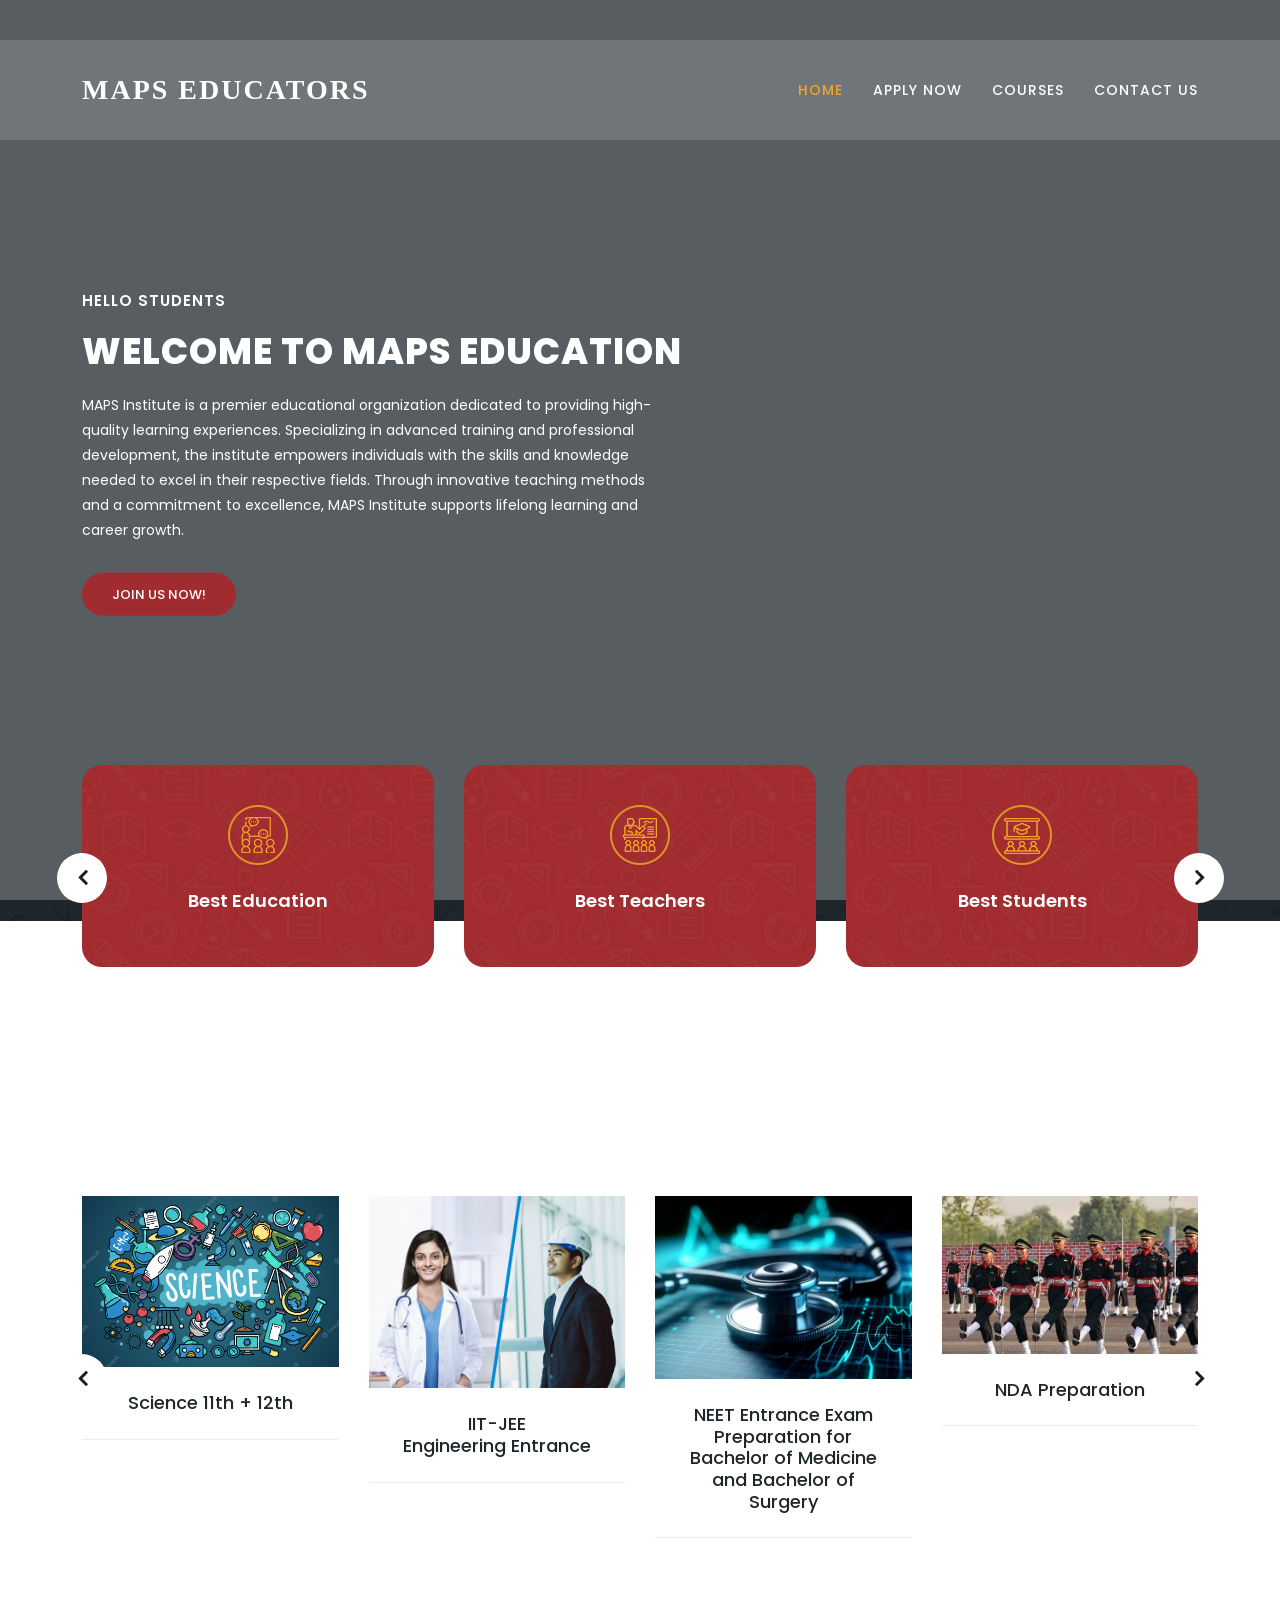
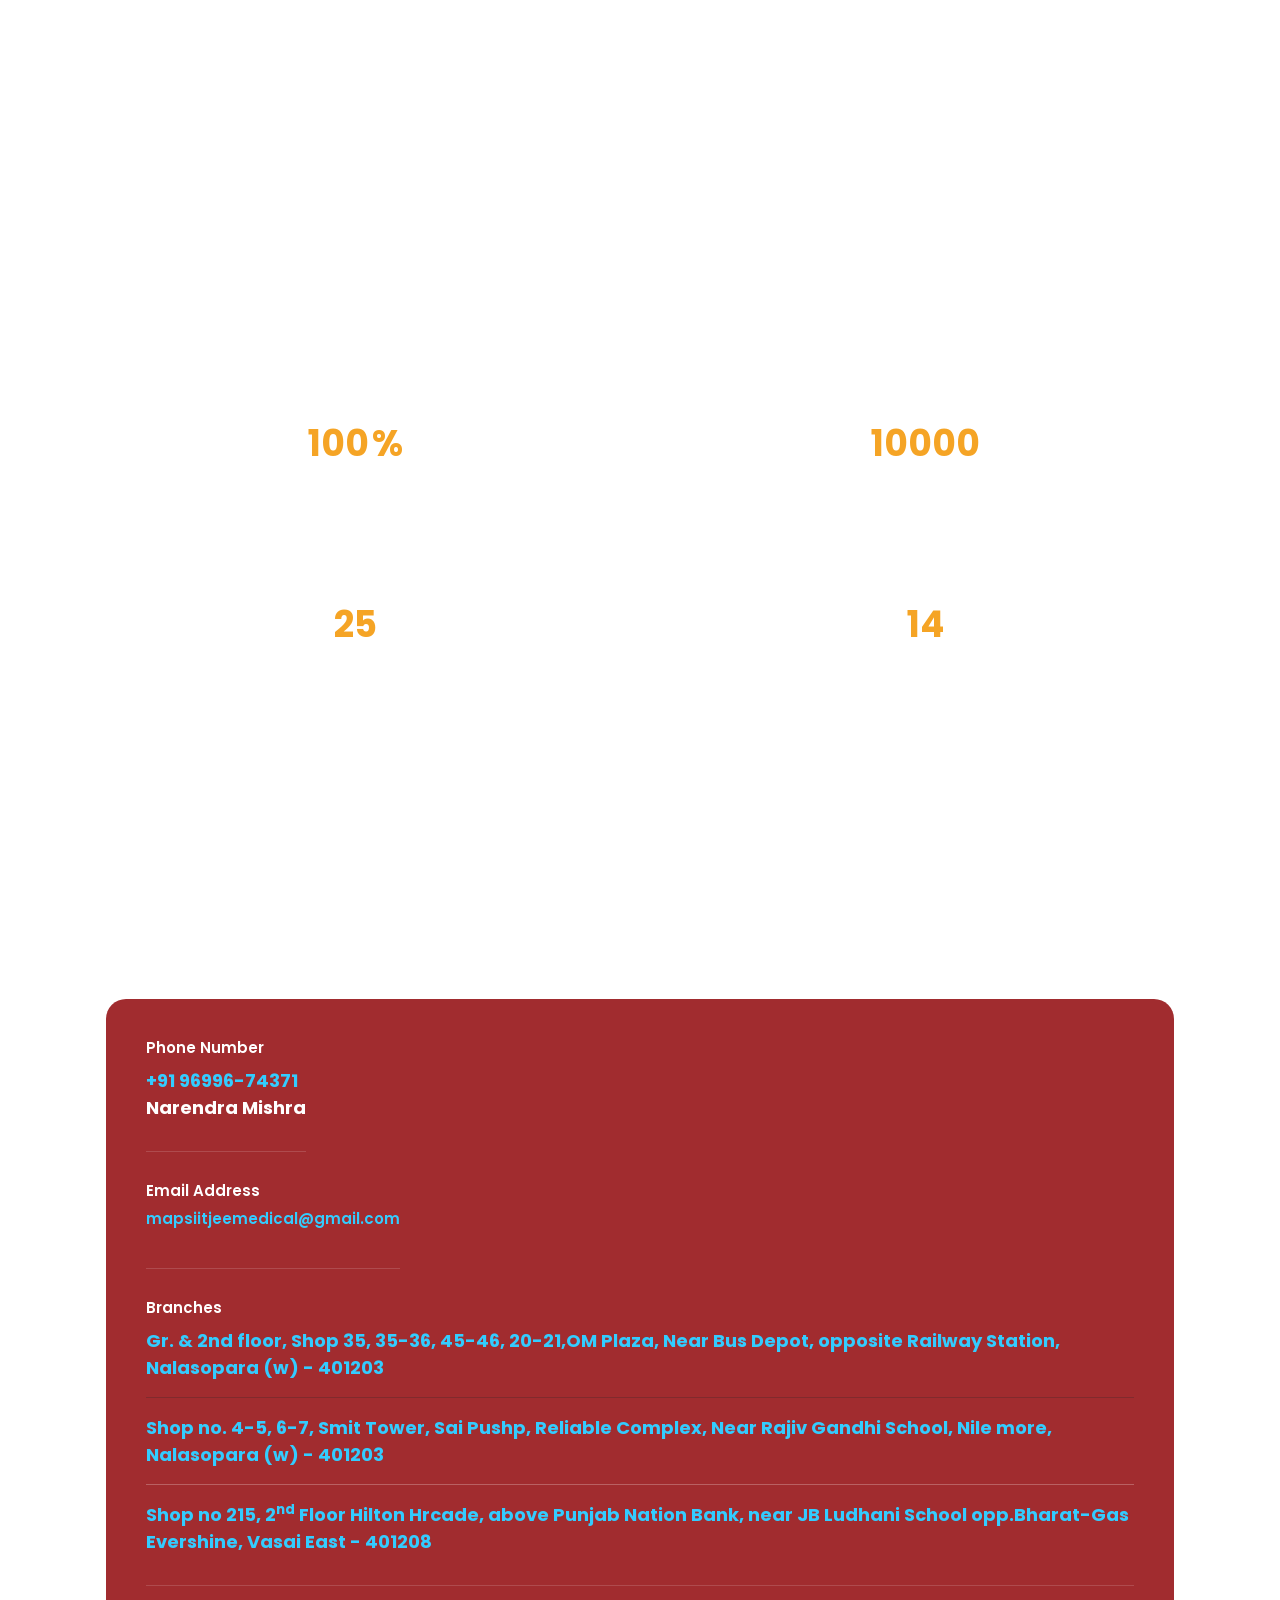
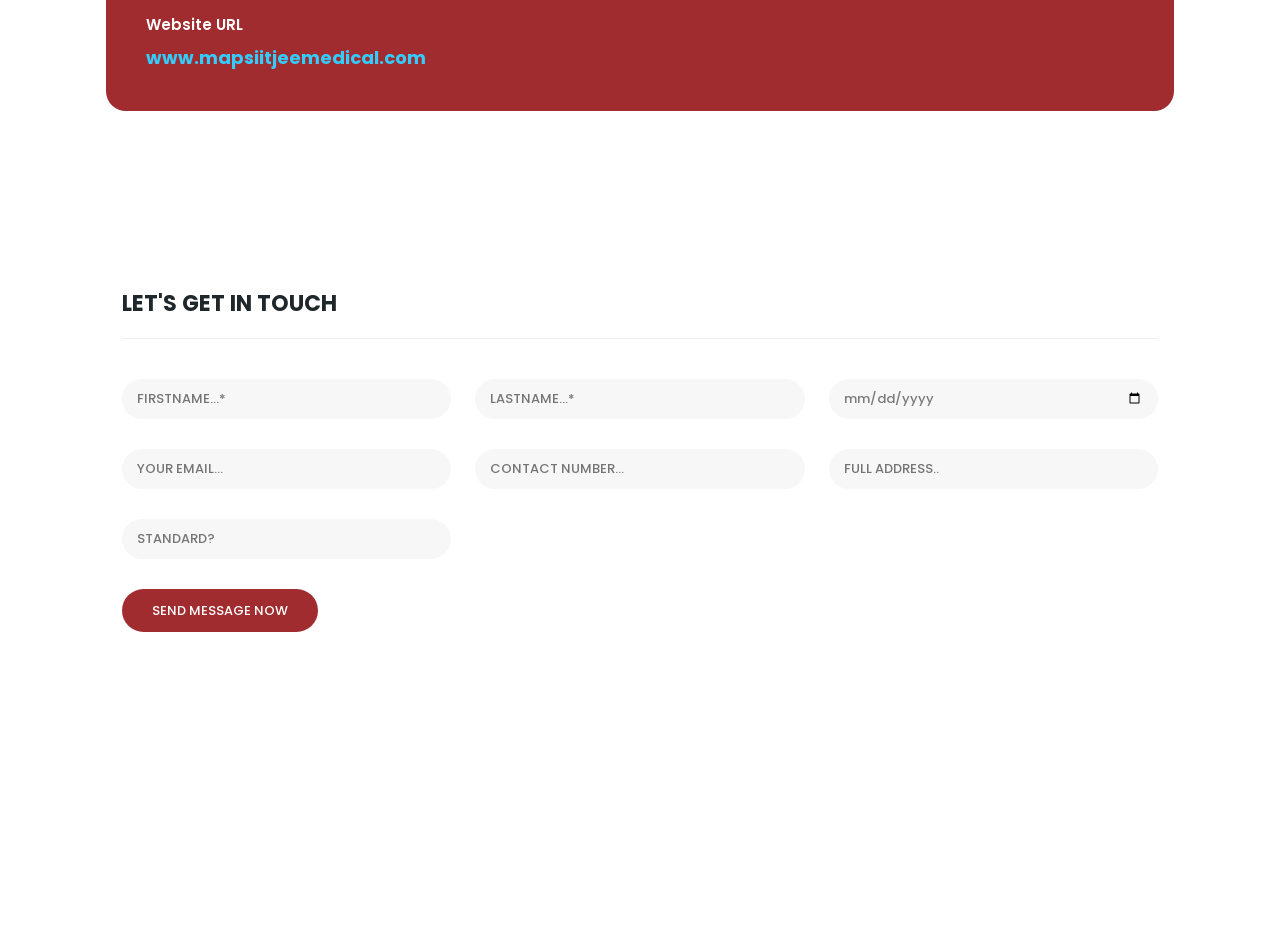
==== index.html @ 67a47467 "Updates Design Number and Contact" ====
<!DOCTYPE html>
<html lang="en">
  <head>
    <meta charset="utf-8" />
    <meta
      name="viewport"
      content="width=device-width, initial-scale=1, shrink-to-fit=no"
    />
    <meta name="description" content />
    <meta name="author" content="TemplateMo" />
    <link
      href="https://fonts.googleapis.com/css?family=Poppins:100,200,300,400,500,600,700,800,900"
      rel="stylesheet"
    />

    <title>MAPS EDUCATORS</title>

    <!-- Bootstrap core CSS -->
    <link href="vendor/bootstrap/css/bootstrap.min.css" rel="stylesheet" />

    <!-- Additional CSS Files -->
    <link rel="stylesheet" href="assets/css/fontawesome.css" />
    <link rel="stylesheet" href="assets/css/templatemo-edu-meeting.css" />
    <link rel="stylesheet" href="assets/css/owl.css" />
    <link rel="stylesheet" href="assets/css/lightbox.css" />
    <!--

TemplateMo 569 Edu Meeting

https://templatemo.com/tm-569-edu-meeting

-->
  </head>

  <body>
    <!-- Sub Header -->
    <div class="sub-header">
      <div class="container">
        <div class="row">
          <div class="col-lg-8 col-sm-8"></div>
        </div>
      </div>
    </div>

    <!-- ***** Header Area Start ***** -->
    <header class="header-area header-sticky">
      <div class="container">
        <div class="row">
          <div class="col-12">
            <nav class="main-nav">
              <!-- ***** Logo Start ***** -->
              <a href="index.html" class="logo" style="font-family: Onstage">
                MAPS EDUCATORS
              </a>
              <!-- ***** Logo End ***** -->
              <!-- ***** Menu Start ***** -->
              <ul class="nav">
                <li class="scroll-to-section">
                  <a href="#top" class="active">Home</a>
                </li>
                <!-- <li><a href="meetings.html">Meetings</a></li> -->
                <li class="scroll-to-section">
                  <a href="#register">Apply Now</a>
                </li>

                <li class="scroll-to-section">
                  <a href="#courses">Courses</a>
                </li>
                <li class="scroll-to-section">
                  <a href="#contact">Contact Us</a>
                </li>
              </ul>
              <a class="menu-trigger">
                <span>Menu</span>
              </a>
              <!-- ***** Menu End ***** -->
            </nav>
          </div>
        </div>
      </div>
    </header>
    <!-- ***** Header Area End ***** -->

    <!-- ***** Main Banner Area Start ***** -->
    <section class="section main-banner" id="top" data-section="section1">
      <video autoplay muted loop id="bg-video">
        <source src="assets/images/course-video.mp4" type="video/mp4" />
      </video>

      <div class="video-overlay header-text">
        <div class="container">
          <div class="row">
            <div class="col-lg-12">
              <div class="caption">
                <h6>Hello Students</h6>
                <h2>Welcome to MAPS Education</h2>
                <p>
                  MAPS Institute is a premier educational organization dedicated
                  to providing high-quality learning experiences. Specializing
                  in advanced training and professional development, the
                  institute empowers individuals with the skills and knowledge
                  needed to excel in their respective fields. Through innovative
                  teaching methods and a commitment to excellence, MAPS
                  Institute supports lifelong learning and career growth.
                </p>
                <div class="main-button-red">
                  <div class="scroll-to-section">
                    <a href="#contact">Join Us Now!</a>
                  </div>
                </div>
              </div>
            </div>
          </div>
        </div>
      </div>
    </section>
    <!-- ***** Main Banner Area End ***** -->

    <section class="services">
      <div class="container">
        <div class="row">
          <div class="col-lg-12">
            <div class="owl-service-item owl-carousel">
              <div class="item">
                <div class="icon">
                  <img src="assets/images/service-icon-01.png" alt />
                </div>
                <div class="down-content">
                  <h4>Best Education</h4>
                  <!-- <p>
                    Get the best education and achieve your dreams with us
                  </p> -->
                </div>
              </div>

              <div class="item">
                <div class="icon">
                  <img src="assets/images/service-icon-02.png" alt />
                </div>
                <div class="down-content">
                  <h4>Best Teachers</h4>
                  <!-- <p>
                    Learn from the best teachers who are dedicated to your success.
                  </p> -->
                </div>
              </div>

              <div class="item">
                <div class="icon">
                  <img src="assets/images/service-icon-03.png" alt />
                </div>
                <div class="down-content">
                  <h4>Best Students</h4>
                  <!-- <p>
                    Join a community of the best students who strive for excellence.
                  </p> -->
                </div>
              </div>

              <div class="item">
                <div class="icon">
                  <img src="assets/images/service-icon-02.png" alt />
                </div>
                <div class="down-content">
                  <h4>Online Meeting</h4>
                  <!-- <p>
                    Experience seamless online meetings with our cutting-edge technology.
                  </p> -->
                </div>
              </div>

              <div class="item">
                <div class="icon">
                  <img src="assets/images/service-icon-03.png" alt />
                </div>
                <div class="down-content">
                  <h4>Best Networking</h4>
                  <!-- <p>
                    Stay connected with the best network for uninterrupted learning
                  </p> -->
                </div>
              </div>
            </div>
          </div>
        </div>
      </div>
    </section>

    <!-- <section class="upcoming-meetings" id="meetings">
      <div class="container">
        <div class="row">
          <div class="col-lg-12">
            <div class="section-heading">
              <h2>Upcoming Meetings</h2>
            </div>
          </div>
          <div class="col-lg-4">
            <div class="categories">
              <h4>Meeting Catgories</h4>
              <ul>
                <li><a href="#">Sed tempus enim leo</a></li>
                <li><a href="#">Aenean molestie quis</a></li>
                <li><a href="#">Cras et metus vestibulum</a></li>
                <li><a href="#">Nam et condimentum</a></li>
                <li><a href="#">Phasellus nec sapien</a></li>
              </ul>
              <div class="main-button-red">
                <a href="meetings.html">All Upcoming Meetings</a>
              </div>
            </div>
          </div>
          <div class="col-lg-8">
            <div class="row">
              <div class="col-lg-6">
                <div class="meeting-item">
                  <div class="thumb">
                    <div class="price">
                      <span>$22.00</span>
                    </div>
                    <a href="meeting-details.html"
                      ><img
                        src="assets/images/meeting-01.jpg"
                        alt="New Lecturer Meeting"
                    /></a>
                  </div>
                  <div class="down-content">
                    <div class="date">
                      <h6>Nov <span>10</span></h6>
                    </div>
                    <a href="meeting-details.html">
                      <h4>New Lecturers Meeting</h4>
                    </a>
                    <p>
                      Morbi in libero blandit lectus<br />cursus ullamcorper.
                    </p>
                  </div>
                </div>
              </div>
              <div class="col-lg-6">
                <div class="meeting-item">
                  <div class="thumb">
                    <div class="price">
                      <span>$36.00</span>
                    </div>
                    <a href="meeting-details.html"
                      ><img
                        src="assets/images/meeting-02.jpg"
                        alt="Online Teaching"
                    /></a>
                  </div>
                  <div class="down-content">
                    <div class="date">
                      <h6>Nov <span>24</span></h6>
                    </div>
                    <a href="meeting-details.html">
                      <h4>Online Teaching Techniques</h4>
                    </a>
                    <p>
                      Morbi in libero blandit lectus<br />cursus ullamcorper.
                    </p>
                  </div>
                </div>
              </div>
              <div class="col-lg-6">
                <div class="meeting-item">
                  <div class="thumb">
                    <div class="price">
                      <span>$14.00</span>
                    </div>
                    <a href="meeting-details.html"
                      ><img
                        src="assets/images/meeting-03.jpg"
                        alt="Higher Education"
                    /></a>
                  </div>
                  <div class="down-content">
                    <div class="date">
                      <h6>Nov <span>26</span></h6>
                    </div>
                    <a href="meeting-details.html">
                      <h4>Higher Education Conference</h4>
                    </a>
                    <p>
                      Morbi in libero blandit lectus<br />cursus ullamcorper.
                    </p>
                  </div>
                </div>
              </div>
              <div class="col-lg-6">
                <div class="meeting-item">
                  <div class="thumb">
                    <div class="price">
                      <span>$48.00</span>
                    </div>
                    <a href="meeting-details.html"
                      ><img
                        src="assets/images/meeting-04.jpg"
                        alt="Student Training"
                    /></a>
                  </div>
                  <div class="down-content">
                    <div class="date">
                      <h6>Nov <span>30</span></h6>
                    </div>
                    <a href="meeting-details.html">
                      <h4>Student Training Meetup</h4>
                    </a>
                    <p>
                      Morbi in libero blandit lectus<br />cursus ullamcorper.
                    </p>
                  </div>
                </div>
              </div>
            </div>
          </div>
        </div>
      </div>
    </section>

    <section class="apply-now" id="apply">
      <div class="container">
        <div class="row">
          <div class="col-lg-6 align-self-center">
            <div class="row">
              <div class="col-lg-12">
                <div class="item">
                  <h3>APPLY FOR BACHELOR DEGREE</h3>
                  <p>
                    You are allowed to use this edu meeting CSS template for
                    your school or university or business. You can feel free to
                    modify or edit this layout.
                  </p>
                  <div class="main-button-red">
                    <div class="scroll-to-section">
                      <a href="#contact">Join Us Now!</a>
                    </div>
                  </div>
                </div>
              </div>
              <div class="col-lg-12">
                <div class="item">
                  <h3>APPLY FOR BACHELOR DEGREE</h3>
                  <p>
                    You are not allowed to redistribute the template ZIP file on
                    any other template website. Please contact us for more
                    information.
                  </p>
                  <div class="main-button-yellow">
                    <div class="scroll-to-section">
                      <a href="#contact">Join Us Now!</a>
                    </div>
                  </div>
                </div>
              </div>
            </div>
          </div>
          <div class="col-lg-6">
            <div class="accordions is-first-expanded">
              <article class="accordion">
                <div class="accordion-head">
                  <span>About Edu Meeting HTML Template</span>
                  <span class="icon">
                    <i class="icon fa fa-chevron-right"></i>
                  </span>
                </div>
                <div class="accordion-body">
                  <div class="content">
                    <p>
                      If you want to get the latest collection of HTML CSS
                      templates for your websites, you may visit
                      <a
                        rel="nofollow"
                        href="https://www.toocss.com/"
                        target="_blank"
                        >Too CSS website</a
                      >. If you need a working contact form script, please visit
                      <a href="https://templatemo.com/contact" target="_parent"
                        >our contact page</a
                      >
                      for more info.
                    </p>
                  </div>
                </div>
              </article>
              <article class="accordion">
                <div class="accordion-head">
                  <span>HTML CSS Bootstrap Layout</span>
                  <span class="icon">
                    <i class="icon fa fa-chevron-right"></i>
                  </span>
                </div>
                <div class="accordion-body">
                  <div class="content">
                    <p>
                      Etiam posuere metus orci, vel consectetur elit imperdiet
                      eu. Cras ipsum magna, maximus at semper sit amet, eleifend
                      eget neque. Nunc facilisis quam purus, sed vulputate augue
                      interdum vitae. Aliquam a elit massa.<br /><br />
                      Nulla malesuada elit lacus, ac ultricies massa varius sed.
                      Etiam eu metus eget nibh consequat aliquet. Proin
                      fringilla, quam at euismod porttitor, odio odio tempus
                      ligula, ut feugiat ex erat nec mauris. Donec viverra velit
                      eget lectus sollicitudin tincidunt.
                    </p>
                  </div>
                </div>
              </article>
              <article class="accordion">
                <div class="accordion-head">
                  <span>Please tell your friends</span>
                  <span class="icon">
                    <i class="icon fa fa-chevron-right"></i>
                  </span>
                </div>
                <div class="accordion-body">
                  <div class="content">
                    <p>
                      Ut vehicula mauris est, sed sodales justo rhoncus eu.
                      Morbi porttitor quam velit, at ullamcorper justo suscipit
                      sit amet. Quisque at suscipit mi, non efficitur velit.<br /><br />
                      Cras et tortor semper, placerat eros sit amet, porta est.
                      Mauris porttitor sapien et quam volutpat luctus. Nullam
                      sodales ipsum ac neque ultricies varius.
                    </p>
                  </div>
                </div>
              </article>
              <article class="accordion last-accordion">
                <div class="accordion-head">
                  <span>Share this to your colleagues</span>
                  <span class="icon">
                    <i class="icon fa fa-chevron-right"></i>
                  </span>
                </div>
                <div class="accordion-body">
                  <div class="content">
                    <p>
                      Maecenas suscipit enim libero, vel lobortis justo
                      condimentum id. Interdum et malesuada fames ac ante ipsum
                      primis in faucibus.<br /><br />
                      Sed eleifend metus sit amet magna tristique, posuere
                      laoreet arcu semper. Nulla pellentesque ut tortor sit amet
                      maximus. In eu libero ullamcorper, semper nisi quis,
                      convallis nisi.
                    </p>
                  </div>
                </div>
              </article>
            </div>
          </div>
        </div>
      </div>
    </section> -->

    <section class="our-courses" id="courses">
      <div class="container">
        <div class="row">
          <div class="col-lg-12">
            <div class="section-heading">
              <h2>......</h2>
            </div>
          </div>
          <div class="col-lg-12">
            <div class="owl-courses-item owl-carousel">
              <div class="item">
                <img src="assets/images/Science (1).avif" alt="Course One" />
                <div class="down-content">
                  <h4>Science 11th + 12th</h4>
                  <!-- <div class="info">
                    <div class="row">
                      <div class="col-8">
                        <ul>
                          <li><i class="fa fa-star"></i></li>
                          <li><i class="fa fa-star"></i></li>
                          <li><i class="fa fa-star"></i></li>
                          <li><i class="fa fa-star"></i></li>
                          <li><i class="fa fa-star"></i></li>
                        </ul>
                      </div>
              
                    </div>
                  </div> -->
                </div>
              </div>
              <!-- <div class="item">
                <img src="assets/images/COMMERCE.png" alt="Course Two" />
                <div class="down-content">
                  <h4>Commerce 11th + 12th</h4>
                </div>
              </div> -->
              <div class="item">
                <img src="assets/images/iit jee.jpg" alt />
                <div class="down-content">
                  <h4>
                    IIT-JEE <br />
                    Engineering Entrance
                  </h4>
                </div>
              </div>
              <div class="item">
                <img src="assets/images/Statescope.png" alt />
                <div class="down-content">
                  <h4>
                    NEET Entrance Exam Preparation for <br />Bachelor of Medicine and Bachelor of Surgery
                  </h4>
                </div>
              </div>
              <div class="item">
                <img src="assets/images/nda.avif" alt />
                <div class="down-content">
                  <h4>NDA Preparation</h4>
                </div>
              </div>
              <div class="item">
                <img src="assets/images/IISER.jpg" alt />
                <div class="down-content">
                  <h4>IISER Exam Preparation</h4>
                </div>
              </div>
              <div class="item">
                <img src="assets/images/NISER.webp" alt />
                <div class="down-content">
                  <h4>NISER Exam Preparation</h4>
                </div>
              </div>
              <div class="item">
                <img
                  src="assets/images/boy-cartoon-school-design_24640-46012.jpg"
                  alt
                />
                <div class="down-content">
                  <h4>Secondary Education</h4>
                </div>
              </div>
              <div class="item">
                <img src="assets/images/Engineering.webp" alt />
                <div class="down-content">
                  <h4>MHT-CET Entrance Exam Preparation</h4>
                </div>
              </div>
              <!-- <div class="item">
                  <img src="assets/images/course-02.jpg" alt />
                  <div class="down-content">
                    <h4>Download Free CSS Layouts for your business</h4>
                    <div class="info">
                      <div class="row">
                        <div class="col-8">
                          <ul>
                            <li><i class="fa fa-star"></i></li>
                            <li><i class="fa fa-star"></i></li>
                            <li><i class="fa fa-star"></i></li>
                            <li><i class="fa fa-star"></i></li>
                            <li><i class="fa fa-star"></i></li>
                          </ul>
                        </div>
                        <div class="col-4">
                          <span>$430</span>
                        </div>
                      </div>
                    </div>
                  </div>
                </div>
                <div class="item">
                  <img src="assets/images/course-03.jpg" alt />
                  <div class="down-content">
                    <h4>Morbi in libero blandit lectus cursus</h4>
                    <div class="info">
                      <div class="row">
                        <div class="col-8">
                          <ul>
                            <li><i class="fa fa-star"></i></li>
                            <li><i class="fa fa-star"></i></li>
                            <li><i class="fa fa-star"></i></li>
                            <li><i class="fa fa-star"></i></li>
                            <li><i class="fa fa-star"></i></li>
                          </ul>
                        </div>
                        <div class="col-4">
                          <span>$480</span>
                        </div>
                      </div>
                    </div>
                  </div>
                </div>
                <div class="item">
                  <img src="assets/images/course-04.jpg" alt />
                  <div class="down-content">
                    <h4>Curabitur molestie dignissim purus</h4>
                    <div class="info">
                      <div class="row">
                        <div class="col-8">
                          <ul>
                            <li><i class="fa fa-star"></i></li>
                            <li><i class="fa fa-star"></i></li>
                            <li><i class="fa fa-star"></i></li>
                            <li><i class="fa fa-star"></i></li>
                            <li><i class="fa fa-star"></i></li>
                          </ul>
                        </div>
                        <div class="col-4">
                          <span>$560</span>
                        </div>
                      </div>
                    </div>
                  </div>
                </div> -->
            </div>
          </div>
        </div>
      </div>
    </section>

    <section class="our-facts">
      <div class="container">
        <div class="row">
          <div class="co">
            <div class="row">
              <div class="col-lg-12">
                <h2>A Few Facts About Our Teaching Quality</h2>
              </div>
              <div class="col-lg-6">
                <div class="row">
                  <div class="col-12">
                    <div class="count-area-content percentage">
                      <div class="count-digit">100</div>
                      <div class="count-title">Successed Students</div>
                    </div>
                  </div>
                  <div class="col-12">
                    <div class="count-area-content">
                      <div class="count-digit">25</div>
                      <div class="count-title">Current Teachers</div>
                    </div>
                  </div>
                </div>
              </div>
              <div class="col-lg-6">
                <div class="row">
                  <div class="col-12">
                    <div class="count-area-content">
                      <div class="count-digit">10000</div>
                      <div class="count-title">Total Students and Satisfied Parents</div>
                    </div>
                  </div>
                  <div class="col-12">
                    <div class="count-area-content">
                      <div class="count-digit">14</div>
                      <div class="count-title">
                        years of Teaching experience
                      </div>
                    </div>
                  </div>
                </div>
              </div>
            </div>
          </div>
        </div>
      </div>
    </section>
    <section class="contact-us" id="contact">
      <div class="container">
        <div class="row">
          <div class="align-self-center">
            <div class="container">
              <div class="right-info">
                <ul>
                  <li>
                    <h6>Phone Number</h6>
                    <span
                      ><a href="tel:969-967-4371">+91 96996-74371 </a
                      ><br />Narendra Mishra</span
                    >
                    <!-- <span
                      ><a href="tel:895-664-413">+91 89566-44133 </a><br />
                      Aakash Tiwari</span
                    >
                    <span
                      ><a href="tel:762-002-9016">+91 76200-29016 </a><br />
                      Nandini Dubey</span
                    > -->
                  </li>
                  <br />
                  <li>
                    <h6>Email Address</h6>
                    <span><h6><a href="mailto:mapsiitjeemedical@gmail.com">mapsiitjeemedical@gmail.com</a></h6></span>
                  </li>
                  <li>
                    <h6>Branches</h6>
                    <span
                      ><a
                        href="https://www.google.com/maps/place/MAPS+IIT-JEE+%26+MEDICAL+_11th+%7C+12th+Science+%7C+JEE%E2%80%A2NEET%E2%80%A2CET+%7C+Science+Coaching+Classes+%7C+Computer+Science+%7C+Nallasopara+west/@19.4181828,72.8176441,21z/data=!4m6!3m5!1s0x3be7a9d7ad05696d:0x3c470fc47543acb7!8m2!3d19.4182238!4d72.8177087!16s%2Fg%2F11tg2zn5gv?entry=ttu"
                        target="_blank"
                      >
                        Gr. & 2nd floor, Shop 35, 35-36, 45-46, 20-21,OM Plaza,
                        Near Bus Depot, opposite Railway Station, Nalasopara (w)
                        - 401203</a
                      >
                    </span>
                    <hr />

                    <span
                      ><a
                        href="https://www.google.com/maps/place/MAPS+TUTORIALS+-+Coaching+Classes+%7C8th%E2%80%A29th%E2%80%A210th%7C+SSC+coaching+classes%7C+Science+Coaching+Classes%7C+School+%26+College+Section/@19.4254929,72.8162591,21z/data=!4m6!3m5!1s0x3be7a9e0f4e004b3:0x7c3c59b87ed857b4!8m2!3d19.4255221!4d72.8163746!16s%2Fg%2F11fk1dd43g?entry=ttu"
                        target="_blank"
                      >
                        Shop no. 4-5, 6-7, Smit Tower, Sai Pushp, Reliable
                        Complex, Near Rajiv Gandhi School, Nile more,
                        Nalasopara (w) - 401203
                      </a>
                      <hr />
                    </span>

                    <span
                      ><a
                        href="https://www.google.com/maps/place/Hilton+Arcade+Shopping+centre+Premises/@19.4018507,72.8366267,17z/data=!4m14!1m7!3m6!1s0x3be7afc5f9ff7213:0xf72acd5d3b4cb0b5!2sHilton+Arcade+Shopping+centre+Premises!8m2!3d19.4018507!4d72.8392016!16s%2Fg%2F11sp92zdk5!3m5!1s0x3be7afc5f9ff7213:0xf72acd5d3b4cb0b5!8m2!3d19.4018507!4d72.8392016!16s%2Fg%2F11sp92zdk5?entry=ttu&g_ep=EgoyMDI0MTIxMS4wIKXMDSoASAFQAw%3D%3D"
                        target="_blank"
                      >
                      Shop no 215, 2<sup>nd</sup> Floor Hilton Hrcade, above Punjab Nation Bank, near JB Ludhani School opp.Bharat-Gas 
                      Evershine, Vasai East - 401208
                      </a>
                    </span>
                    <!-- <hr /> -->

                  
                  </li>
                  <li>
                    <h6>Website URL</h6>
                    <span
                      ><a
                        href="https://mapsiitjeemedical.vercel.app/"
                        target="_blank"
                        >www.mapsiitjeemedical.com</a
                      ></span
                    >
                  </li>
                </ul>
              </div>
            </div>
          </div>
        </div>
      </div>
    </section>
    <section class="contact-us" id="register">
      <div class="container">
        <div class="row">
          <div class="align-self-center">
            <div class="row">
              <div class="col-lg-12">
                <form
                  id="contact"
                  action="https://formcarry.com/s/CgQlrgR3W6T"
                  method="POST"
                  enctype="multipart/form-data"
                >
                  <div class="row">
                    <div class="col-lg-12">
                      <h2>Let's get in touch</h2>
                    </div>
                    <div class="col-lg-4">
                      <fieldset>
                        <input
                          name="FIRSTNAME"
                          type="text"
                          id="fistname"
                          placeholder="FIRSTNAME...*"
                          required
                        />
                      </fieldset>
                    </div>
                    <div class="col-lg-4">
                      <fieldset>
                        <input
                          name="LASTNAME"
                          type="text"
                          id="lastname"
                          placeholder="LASTNAME...*"
                          required
                        />
                      </fieldset>
                    </div>
                    <div class="col-lg-4">
                      <fieldset>
                        <input
                          name="Date of Birth"
                          type="date"
                          id="ate of Birth"
                          placeholder="DATE OF BIRTH...*"
                          required
                        />
                      </fieldset>
                    </div>

                    <div class="col-lg-4">
                      <fieldset>
                        <input
                          name="Email"
                          type="text"
                          id="Email"
                          pattern="[^ @]*@[^ @]*"
                          placeholder="YOUR EMAIL..."
                          required
                        />
                      </fieldset>
                    </div>
                    <div class="col-lg-4">
                      <fieldset>
                        <input
                          type="tel"
                          id="phone"
                          name="phone"
                          placeholder="CONTACT NUMBER..."
                          required
                        />
                      </fieldset>
                    </div>
                    <div class="col-lg-4">
                      <fieldset>
                        <input
                          name="Full Address"
                          type="text"
                          id="Full Address"
                          placeholder="FULL ADDRESS.."
                          required
                        />
                      </fieldset>
                    </div>
                    <!-- <div class="col-lg-4">
                      <fieldset>
                        <input
                          name="subject"
                          type="text"
                          id="subject"
                          placeholder="SUBJECT...*"
                          required
                        />
                      </fieldset>
                    </div>
                    <div class="col-lg-12">
                      <fieldset>
                        <textarea
                          name="message"
                          type="text"
                          class="form-control"
                          id="message"
                          placeholder="YOUR MESSAGE..."
                          required
                        ></textarea>
                      </fieldset>
                    </div> -->
                    <div class="col-lg-4">
                      <fieldset>
                        <input
                          name="Standard to take admission"
                          type="text"
                          id="Standard to take admission"
                          placeholder="STANDARD?"
                          required
                        />
                      </fieldset>
                    </div>
                    <div class="col-lg-12">
                      <fieldset>
                        <button type="submit" id="form-submit" class="button">
                          SEND MESSAGE NOW
                        </button>
                      </fieldset>
                    </div>
                  </div>
                </form>
              </div>
            </div>
          </div>
        </div>
      </div>
      <div class="footer">
        <p>Copyright © 2024 MAPS EDUCATORS. All Rights Reserved.</p>
      </div>
    </section>

    <!-- Scripts -->
    <!-- Bootstrap core JavaScript -->
    <script src="vendor/jquery/jquery.min.js"></script>
    <script src="vendor/bootstrap/js/bootstrap.bundle.min.js"></script>

    <script src="assets/js/isotope.min.js"></script>
    <script src="assets/js/owl-carousel.js"></script>
    <script src="assets/js/lightbox.js"></script>
    <script src="assets/js/tabs.js"></script>
    <script src="assets/js/video.js"></script>
    <script src="assets/js/slick-slider.js"></script>
    <script src="assets/js/custom.js"></script>
    <script src="assets/js/tailwind.js"></script>
    <script>
      //according to loftblog tut
      $(".nav li:first").addClass("active");

      var showSection = function showSection(section, isAnimate) {
        var direction = section.replace(/#/, ""),
          reqSection = $(".section").filter(
            '[data-section="' + direction + '"]'
          ),
          reqSectionPos = reqSection.offset().top - 0;

        if (isAnimate) {
          $("body, html").animate(
            {
              scrollTop: reqSectionPos,
            },
            800
          );
        } else {
          $("body, html").scrollTop(reqSectionPos);
        }
      };

      var checkSection = function checkSection() {
        $(".section").each(function () {
          var $this = $(this),
            topEdge = $this.offset().top - 80,
            bottomEdge = topEdge + $this.height(),
            wScroll = $(window).scrollTop();
          if (topEdge < wScroll && bottomEdge > wScroll) {
            var currentId = $this.data("section"),
              reqLink = $("a").filter("[href*=\\#" + currentId + "]");
            reqLink
              .closest("li")
              .addClass("active")
              .siblings()
              .removeClass("active");
          }
        });
      };

      $(".main-menu, .responsive-menu, .scroll-to-section").on(
        "click",
        "a",
        function (e) {
          e.preventDefault();
          showSection($(this).attr("href"), true);
        }
      );

      $(window).scroll(function () {
        checkSection();
      });
    </script>
  </body>
</html>
---- assets/css/templatemo-edu-meeting.css ----
/*

TemplateMo 569 Edu Meeting

https://templatemo.com/tm-569-edu-meeting

*/

/* ---------------------------------------------
Table of contents
------------------------------------------------
01. font & reset css
02. reset
03. global styles
04. header
05. banner
06. features
07. testimonials
08. contact
09. footer
10. preloader
11. search
12. portfolio

--------------------------------------------- */
/* 
---------------------------------------------
font & reset css
--------------------------------------------- 
*/
@import url("https://fonts.googleapis.com/css?family=Poppins:100,200,300,400,500,600,700,800,900");
/* 
---------------------------------------------
reset
--------------------------------------------- 
*/
html, body, div, span, applet, object, iframe, h1, h2, h3, h4, h5, h6, p, blockquote, div
pre, a, abbr, acronym, address, big, cite, code, del, dfn, em, font, img, ins, kbd, q,
s, samp, small, strike, strong, sub, sup, tt, var, b, u, i, center, dl, dt, dd, ol, ul, li,
figure, header, nav, section, article, aside, footer, figcaption {
  margin: 0;
  padding: 0;
  border: 0;
  outline: 0;
}

.clearfix:after {
  content: ".";
  display: block;
  clear: both;
  visibility: hidden;
  line-height: 0;
  height: 0;
}

.clearfix {
  display: inline-block;
}

html[xmlns] .clearfix {
  display: block;
}

* html .clearfix {
  height: 1%;
}

ul, li {
  padding: 0;
  margin: 0;
  list-style: none;
}

header, nav, section, article, aside, footer, hgroup {
  display: block;
}

* {
  box-sizing: border-box;
}

html, body {
  font-family: 'Poppins', sans-serif;
  font-weight: 400;
  background-color: #fff;
  font-size: 16px;
  -ms-text-size-adjust: 100%;
  -webkit-font-smoothing: antialiased;
  -moz-osx-font-smoothing: grayscale;
}

a {
  text-decoration: none !important;
  color: #3CF;
}

a:hover {
	color: #FC3;
}

h1, h2, h3, h4, h5, h6 {
  margin-top: 0px;
  margin-bottom: 0px;
}

ul {
  margin-bottom: 0px;
}

p {
  font-size: 14px;
  line-height: 25px;
  color: #2a2a2a;
}

img {
  width: 100%;
  overflow: hidden;
}

/* 
---------------------------------------------
global styles
--------------------------------------------- 
*/
html,
body {
  background: #fff;
  font-family: 'Poppins', sans-serif;
}

::selection {
  background: #f5a425;
  color: #fff;
}

::-moz-selection {
  background: #f5a425;
  color: #fff;
}

@media (max-width: 991px) {
  html, body {
    overflow-x: hidden;
  }
  .mobile-top-fix {
    margin-top: 30px;
    margin-bottom: 0px;
  }
  .mobile-bottom-fix {
    margin-bottom: 30px;
  }
  .mobile-bottom-fix-big {
    margin-bottom: 60px;
  }
}

.main-button-red a {
  font-size: 13px;
  color: #fff;
  background-color: #a12c2f;
  padding: 12px 30px;
  display: inline-block;
  border-radius: 22px;
  font-weight: 500;
  text-transform: uppercase;
  transition: all .3s;
}

.main-button-red a:hover {
  opacity: 0.9;
}

.main-button-yellow a {
  font-size: 13px;
  color: #fff;
  background-color: #f5a425;
  padding: 12px 30px;
  display: inline-block;
  border-radius: 22px;
  font-weight: 500;
  text-transform: uppercase;
  transition: all .3s;
}

.main-button-yellow a:hover {
  opacity: 0.9;
}

.section-heading h2 {
  line-height: 40px;
  margin-top: 0px;
  margin-bottom: 50px; 
  padding-bottom: 20px;
  border-bottom: 1px solid rgba(250,250,250,0.15);
  font-size: 22px;
  font-weight: 700;
  text-transform: uppercase;
  color: #fff;
}


/* 
---------------------------------------------
header
--------------------------------------------- 
*/

.sub-header {
  background-color: #1f272b;
  position: relative;
  z-index: 1111;
}

.sub-header .left-content p {
  color: #fff;
  padding: 8px 0px;
  font-size: 13px;
}

.sub-header .right-icons {
  text-align: right;
  padding: 8px 0px;
}

.sub-header .right-icons ul li {
  display: inline-block;
  margin-left: 15px;
}

.sub-header .right-icons ul li a {
  color: #fff;
  font-size: 14px;
  transition: all .3s;
}

.sub-header .right-icons ul li a:hover {
  color: #f5a425;
}

.sub-header .left-content p em {
   font-style: normal;
   color: #f5a425;
}

.background-header {
  background-color: #fff!important;
  height: 80px!important;
  position: fixed!important;
  top: 0!important;
  left: 0;
  right: 0;
  box-shadow: 0px 0px 10px rgba(0,0,0,0.15)!important;
}

.background-header .main-nav .nav li a {
  color: #1e1e1e!important;
}

.background-header .logo,
.background-header .main-nav .nav li a {
  color: #1e1e1e!important;
}

.background-header .main-nav .nav li:hover a {
  color: #fb5849!important;
}

.background-header .nav li a.active {
  color: #fb5849!important;
}

.header-area {
  background-color: rgba(250,250,250,0.15);
  position: absolute;
  top: 40px;
  left: 0;
  right: 0;
  z-index: 100;
  -webkit-transition: all .5s ease 0s;
  -moz-transition: all .5s ease 0s;
  -o-transition: all .5s ease 0s;
  transition: all .5s ease 0s;
}

.header-area .main-nav {
  min-height: 80px;
  background: transparent;
}

.header-area .main-nav .logo {
  line-height: 100px;
  color: #fff;
  font-size: 28px;
  font-weight: 700;
  text-transform: uppercase;
  letter-spacing: 2px;
  float: left;
  -webkit-transition: all 0.3s ease 0s;
  -moz-transition: all 0.3s ease 0s;
  -o-transition: all 0.3s ease 0s;
  transition: all 0.3s ease 0s;
}

.background-header .main-nav .logo {
  line-height: 75px;
}

.background-header .nav {
  margin-top: 20px !important;
}

.header-area .main-nav .nav {
  float: right;
  margin-top: 30px;
  margin-right: 0px;
  background-color: transparent;
  -webkit-transition: all 0.3s ease 0s;
  -moz-transition: all 0.3s ease 0s;
  -o-transition: all 0.3s ease 0s;
  transition: all 0.3s ease 0s;
  position: relative;
  z-index: 999;
}

.header-area .main-nav .nav li {
  padding-left: 15px;
  padding-right: 15px;
}

.header-area .main-nav .nav li:last-child {
  padding-right: 0px;
}

.header-area .main-nav .nav li a {
  display: block;
  font-weight: 500;
  font-size: 14px;
  text-transform: uppercase;
  color: #fff;
  -webkit-transition: all 0.3s ease 0s;
  -moz-transition: all 0.3s ease 0s;
  -o-transition: all 0.3s ease 0s;
  transition: all 0.3s ease 0s;
  height: 40px;
  line-height: 40px;
  border: transparent;
  letter-spacing: 1px;
}

.header-area .main-nav .nav li:hover a,
.header-area .main-nav .nav li a.active {
  color: #f5a425!important;
}

.background-header .main-nav .nav li:hover a,
.background-header .main-nav .nav li a.active {
  color: #f5a425!important;
  opacity: 1;
}

.header-area .main-nav .nav li.has-sub {
  position: relative;
  padding-right: 15px;
}

.header-area .main-nav .nav li.has-sub:after {
  font-family: FontAwesome;
  content: "\f107";
  font-size: 12px;
  color: #fff;
  position: absolute;
  right: 5px;
  top: 12px;
}

.background-header .main-nav .nav li.has-sub:after {
  color: #1e1e1e;
}

.header-area .main-nav .nav li.has-sub ul.sub-menu {
  position: absolute;
  width: 200px;
  box-shadow: 0 2px 28px 0 rgba(0, 0, 0, 0.06);
  overflow: hidden;
  top: 40px;
  opacity: 0;
  transition: all .3s;
  transform: translateY(+2em);
  visibility: hidden;
  z-index: -1;
}

.header-area .main-nav .nav li.has-sub ul.sub-menu li {
  margin-left: 0px;
  padding-left: 0px;
  padding-right: 0px;
}

.header-area .main-nav .nav li.has-sub ul.sub-menu li a {
  opacity: 1;
  display: block;
  background: #f7f7f7;
  color: #2a2a2a!important;
  padding-left: 20px;
  height: 40px;
  line-height: 40px;
  -webkit-transition: all 0.3s ease 0s;
  -moz-transition: all 0.3s ease 0s;
  -o-transition: all 0.3s ease 0s;
  transition: all 0.3s ease 0s;
  position: relative;
  font-size: 13px;
  font-weight: 400;
  border-bottom: 1px solid #eee;
}

.header-area .main-nav .nav li.has-sub ul li a:hover {
  background: #fff;
  color: #f5a425!important;
  padding-left: 25px;
}

.header-area .main-nav .nav li.has-sub ul li a:hover:before {
  width: 3px;
}

.header-area .main-nav .nav li.has-sub:hover ul.sub-menu {
  visibility: visible;
  opacity: 1;
  z-index: 1;
  transform: translateY(0%);
  transition-delay: 0s, 0s, 0.3s;
}

.header-area .main-nav .menu-trigger {
  cursor: pointer;
  display: block;
  position: absolute;
  top: 33px;
  width: 32px;
  height: 40px;
  text-indent: -9999em;
  z-index: 99;
  right: 40px;
  display: none;
}

.background-header .main-nav .menu-trigger {
  top: 23px;
}

.header-area .main-nav .menu-trigger span,
.header-area .main-nav .menu-trigger span:before,
.header-area .main-nav .menu-trigger span:after {
  -moz-transition: all 0.4s;
  -o-transition: all 0.4s;
  -webkit-transition: all 0.4s;
  transition: all 0.4s;
  background-color: #1e1e1e;
  display: block;
  position: absolute;
  width: 30px;
  height: 2px;
  left: 0;
}

.background-header .main-nav .menu-trigger span,
.background-header .main-nav .menu-trigger span:before,
.background-header .main-nav .menu-trigger span:after {
  background-color: #1e1e1e;
}

.header-area .main-nav .menu-trigger span:before,
.header-area .main-nav .menu-trigger span:after {
  -moz-transition: all 0.4s;
  -o-transition: all 0.4s;
  -webkit-transition: all 0.4s;
  transition: all 0.4s;
  background-color: #1e1e1e;
  display: block;
  position: absolute;
  width: 30px;
  height: 2px;
  left: 0;
  width: 75%;
}

.background-header .main-nav .menu-trigger span:before,
.background-header .main-nav .menu-trigger span:after {
  background-color: #1e1e1e;
}

.header-area .main-nav .menu-trigger span:before,
.header-area .main-nav .menu-trigger span:after {
  content: "";
}

.header-area .main-nav .menu-trigger span {
  top: 16px;
}

.header-area .main-nav .menu-trigger span:before {
  -moz-transform-origin: 33% 100%;
  -ms-transform-origin: 33% 100%;
  -webkit-transform-origin: 33% 100%;
  transform-origin: 33% 100%;
  top: -10px;
  z-index: 10;
}

.header-area .main-nav .menu-trigger span:after {
  -moz-transform-origin: 33% 0;
  -ms-transform-origin: 33% 0;
  -webkit-transform-origin: 33% 0;
  transform-origin: 33% 0;
  top: 10px;
}

.header-area .main-nav .menu-trigger.active span,
.header-area .main-nav .menu-trigger.active span:before,
.header-area .main-nav .menu-trigger.active span:after {
  background-color: transparent;
  width: 100%;
}

.header-area .main-nav .menu-trigger.active span:before {
  -moz-transform: translateY(6px) translateX(1px) rotate(45deg);
  -ms-transform: translateY(6px) translateX(1px) rotate(45deg);
  -webkit-transform: translateY(6px) translateX(1px) rotate(45deg);
  transform: translateY(6px) translateX(1px) rotate(45deg);
  background-color: #1e1e1e;
}

.background-header .main-nav .menu-trigger.active span:before {
  background-color: #1e1e1e;
}

.header-area .main-nav .menu-trigger.active span:after {
  -moz-transform: translateY(-6px) translateX(1px) rotate(-45deg);
  -ms-transform: translateY(-6px) translateX(1px) rotate(-45deg);
  -webkit-transform: translateY(-6px) translateX(1px) rotate(-45deg);
  transform: translateY(-6px) translateX(1px) rotate(-45deg);
  background-color: #1e1e1e;
}

.background-header .main-nav .menu-trigger.active span:after {
  background-color: #1e1e1e;
}

.header-area.header-sticky {
  min-height: 80px;
}

.header-area .nav {
  margin-top: 30px;
}

.header-area.header-sticky .nav li a.active {
  color: #f5a425;
}

@media (max-width: 1200px) {
  .header-area .main-nav .nav li {
    padding-left: 7px;
    padding-right: 7px;
  }
  .header-area .main-nav:before {
    display: none;
  }
}

@media (max-width: 767px) {
  .header-area .main-nav .logo {
    color: #1e1e1e;
  }
  .header-area.header-sticky .nav li a:hover,
  .header-area.header-sticky .nav li a.active {
    color: #f5a425!important;
    opacity: 1;
  }
  .header-area.header-sticky .nav li.search-icon a {
    width: 100%;
  }
  .header-area {
    background-color: #f7f7f7;
    padding: 0px 15px;
    height: 100px;
    box-shadow: none;
    text-align: center;
  }
  .header-area .container {
    padding: 0px;
  }
  .header-area .logo {
    margin-left: 30px;
  }
  .header-area .menu-trigger {
    display: block !important;
  }
  .header-area .main-nav {
    overflow: hidden;
  }
  .header-area .main-nav .nav {
    float: none;
    width: 100%;
    display: none;
    -webkit-transition: all 0s ease 0s;
    -moz-transition: all 0s ease 0s;
    -o-transition: all 0s ease 0s;
    transition: all 0s ease 0s;
    margin-left: 0px;
  }
  .header-area .main-nav .nav li:first-child {
    border-top: 1px solid #eee;
  }
  .header-area.header-sticky .nav {
    margin-top: 100px !important;
  }
  .header-area .main-nav .nav li {
    width: 100%;
    background: #fff;
    border-bottom: 1px solid #eee;
    padding-left: 0px !important;
    padding-right: 0px !important;
  }
  .header-area .main-nav .nav li a {
    height: 50px !important;
    line-height: 50px !important;
    padding: 0px !important;
    border: none !important;
    background: #f7f7f7 !important;
    color: #191a20 !important;
  }
  .header-area .main-nav .nav li a:hover {
    background: #eee !important;
    color: #f5a425!important;
  }
  .header-area .main-nav .nav li.has-sub ul.sub-menu {
    position: relative;
    visibility: inherit;
    opacity: 1;
    z-index: 1;
    transform: translateY(0%);
    top: 0px;
    width: 100%;
    box-shadow: none;
    height: 0px;
    transition: all 0s;
  }
  .header-area .main-nav .nav li.submenu ul li a {
    font-size: 12px;
    font-weight: 400;
  }
  .header-area .main-nav .nav li.submenu ul li a:hover:before {
    width: 0px;
  }
  .header-area .main-nav .nav li.has-sub ul.sub-menu {
    height: auto;
  }
  .header-area .main-nav .nav li.has-sub:after {
    color: #3B566E;
    right: 30px;
    font-size: 14px;
    top: 15px;
  }
  .header-area .main-nav .nav li.submenu:hover ul, .header-area .main-nav .nav li.submenu:focus ul {
    height: 0px;
  }
}

@media (min-width: 767px) {
  .header-area .main-nav .nav {
    display: flex !important;
  }
}


/* 
---------------------------------------------
banner
--------------------------------------------- 
*/

.main-banner {
  position: relative;
  max-height: 100%;
  overflow: hidden;
  margin-bottom: -7px;
}

#bg-video {
    min-width: 100%;
    min-height: 100vh;
    max-width: 100%;
    max-height: 100vh;
    object-fit: cover;
    z-index: -1;
}

#bg-video::-webkit-media-controls {
    display: none !important;
}

.video-overlay {
    position: absolute;
    background-color: rgba(31,39,43,0.75);
    top: 0;
    left: 0;
    bottom: 0;
    right: 0;
    width: 100%;
}

.main-banner .caption {
  position: absolute;
  top: 50%;
  transform: translateY(-50%);
}

.main-banner .caption h6 {
  margin-top: 0px;
  font-size: 15px;
  text-transform: uppercase;
  font-weight: 600;
  color: #fff;
  letter-spacing: 1px;
}

.main-banner .caption h2 {
  margin-top: 20px;
  margin-bottom: 20px;
  font-size: 36px;
  text-transform: uppercase;
  font-weight: 800;
  color: #fff;
  letter-spacing: 1px;
}

.main-banner .caption h2 em {
  font-style: normal;
  color: #f5a425;
  font-weight: 900;
}

.main-banner .caption p {
  color: #fff;
  font-size: 14px;
  max-width: 570px;
}

.main-banner .caption .main-button-red {
  margin-top: 30px;
}

@media screen and (max-width: 767px) {

  .main-banner .caption h6 {
    font-weight: 500;
  }

  .main-banner .caption h2 {
    font-size: 36px;
  }

}


/*
---------------------------------------------
services
---------------------------------------------
*/

.services {
  margin-top: -135px;
  position: absolute;
  width: 100%;
}

.services .item {
  background-image: url(../images/service-item-bg.jpg);
  background-repeat: no-repeat;
  background-size: cover;
  background-position: center center;
  border-radius: 20px;
  text-align: center;
  color: #fff;
  padding: 40px;
}

.services .item .icon {
  max-width: 60px;
  margin: 0 auto;
}

.services .item h4 {
  margin-top: 25px;
  margin-bottom: 15px;
  font-size: 18px;
  font-weight: 600;
}

.services .item p {
  color: #fff;
  font-size: 13px;
}

.services .owl-nav {
  display: inline-block !important;
  text-align: center;
  position: absolute;
  width: 100%;
  top: 50%;
  transform: translateY(-25px);
}
    
.services .owl-nav .owl-prev{
  margin-right: 10px;
  outline: none;
  position: absolute;
  left: -80px;
}

.services .owl-nav .owl-prev span,
.services .owl-nav .owl-next span {
  opacity: 0;
}

.services .owl-nav .owl-prev:before {
  display: inline-block;
  font-family: 'FontAwesome';
  color: #1e1e1e;
  font-size: 25px;
  font-weight: 700;
  content: '\f104';
  background-color: #fff;
  width: 50px;
  height: 50px;
  border-radius: 50%;
  line-height: 50px;
}

.services .owl-nav .owl-prev {
  opacity: 1;
  transition: all .5s;
}

.services .owl-nav .owl-prev:hover {
  opacity: 0.9;
}

.services .owl-nav .owl-next {
  opacity: 1;
  transition: all .5s;
}

.services .owl-nav .owl-next:hover {
  opacity: 0.9;
}

.services .owl-nav .owl-next{
  margin-left: 10px;
  outline: none;
  position: absolute;
  right: -85px;
}

.services .owl-nav .owl-next:before {
  display: inline-block;
  font-family: 'FontAwesome';
  color: #1e1e1e;
  font-size: 25px;
  font-weight: 700;
  content: '\f105';
  background-color: #fff;
  width: 50px;
  height: 50px;
  border-radius: 50%;
  line-height: 50px;
}


/*
---------------------------------------------
upcoming meetings
---------------------------------------------
*/

section.upcoming-meetings {
  background-image: url(../images/meetings-bg.jpg);
  background-position: center center;
  background-attachment: fixed;
  background-repeat: no-repeat;
  background-size: cover;
  padding-top: 230px;
  padding-bottom: 110px;
}

section.upcoming-meetings .section-heading {
  text-align: center;
}

section.upcoming-meetings .categories {
  background-color: #fff;
  border-radius: 20px;
  padding: 40px;
  margin-right: 45px;
}

section.upcoming-meetings .categories h4 {
  font-size: 18px;
  font-weight: 600;
  color: #1f272b;
  margin-bottom: 30px;
  padding-bottom: 20px;
  border-bottom: 1px solid #eee;
}

section.upcoming-meetings .categories ul li {
  display: inline-block;
  margin-bottom: 15px;
}

section.upcoming-meetings .categories ul li a {
  font-size: 15px;
  color: #1f272b;
  font-weight: 500;
  transition: all .3s;
}

section.upcoming-meetings .categories ul li a:hover {
  color: #a12c2f;
}

section.upcoming-meetings .categories .main-button-red {
  border-top: 1px solid #eee;
  padding-top: 30px;
  margin-top: 15px;
}

section.upcoming-meetings .categories .main-button-red a {
  width: 100%;
  text-align: center;
}

.meeting-item {
  margin-bottom: 30px;
}

.meeting-item .thumb {
  position: relative;
}

.meeting-item .thumb img {
  border-top-right-radius: 20px;
  border-top-left-radius: 20px;
}

.meeting-item .thumb .price {
  position: absolute;
  left: 20px;
  top: 20px;
}

.meeting-item .thumb .price span {
  font-size: 16px;
  color: #1f272b;
  font-weight: 600;
  background-color: rgba(250,250,250,0.9);
  padding: 7px 12px;
  border-radius: 10px;
}

.meeting-item .down-content {
  background-color: #fff;
  padding: 30px;
  border-bottom-right-radius: 20px;
  border-bottom-left-radius: 20px;
}

.meeting-item .down-content .date {
  float: left;
  text-align: center;
  display: inline-block;
  margin-right: 20px;
}

.meeting-item .down-content .date h6 {
  font-size: 13px;
  text-transform: uppercase;
  font-weight: 600;
  color: #a12c2f;
}

.meeting-item .down-content .date span {
  display: block;
  color: #1f272b;
  font-size: 22px;
  margin-top: 7px;
}

.meeting-item .down-content h4 {
  font-size: 18px;
  color: #1f272b;
  font-weight: 600;
  display: inline-block;
  margin-bottom: 15px;
}

.meeting-item .down-content p {
  margin-left: 50px;
  color: #1f272b;
  font-size: 14px;
}



/*
---------------------------------------------
apply now
---------------------------------------------
*/

section.apply-now {
  background-image: url(../images/apply-bg.jpg);
  background-position: center center;
  background-attachment: fixed;
  background-repeat: no-repeat;
  background-size: cover;
  padding: 140px 0px;
}

section.apply-now .item {
  background-color: rgba(250,250,250,0.15);
  padding: 40px;
  margin-bottom: 30px;
}

section.apply-now .item h3 {
  color: #fff;
  text-transform: uppercase;
  font-size: 24px;
  font-weight: 700;
  margin-bottom: 20px;
}

section.apply-now .item p {
  color: #fff;
  margin-bottom: 20px;
}

.accordions {
  border-radius: 20px;
  padding: 40px;
  background-color: #fff;
  margin-left: 45px;
}
.accordions .accordion {
  border-bottom: 1px solid #eee;
}
.accordions .last-accordion {
  border-bottom: none;
}
.accordion-head {
  padding: 20px;  
  font-size: 18px;
  font-weight: 700;
  color: #1f272b;
  cursor: pointer;
  transition: color 200ms ease-in-out;
  border-bottom: 1px solid #fff;
}
@media screen and (min-width: 768px) {
  .accordion-head {
    padding: 1rem;
    font-size: 1.2rem;
  }
}
.accordion-head .icon {
  float: right;
  transition: transform 200ms ease-in-out;
}
.accordion-head.is-open {
  color: #f5a425;
  border-bottom: none;
}
.accordion-head.is-open .icon {
  transform: rotate(45deg);
}
.accordion-body {
  overflow: hidden;
  height: 0;
  transition: height 300ms ease-in-out;
  border-bottom: 1px solid #fff;
}
.accordion-body > .content {
  padding: 20px;
  padding-top: 0;
}


/* 
---------------------------------------------
courses
--------------------------------------------- 
*/

section.our-courses {
  background-image: url(../images/meetings-bg.jpg);
  background-position: center center;
  background-attachment: fixed;
  background-repeat: no-repeat;
  background-size: cover;
  padding-top: 185px;
  padding-bottom: 130px;
}

.our-courses .item .down-content {
  background-color: #fff;
}

.our-courses .item .down-content h4 {
  padding: 25px;
  font-size: 18px;
  color: #1f272b;
  text-align: center; 
  border-bottom: 1px solid #eee;
}

.our-courses .item .down-content .info {
  padding: 25px;
}

.our-courses .item .down-content .info ul li {
  display: inline-block;
  margin-right: 1px;
}

.our-courses .item .down-content .info ul li i {
  color: #f5a425;
  font-size: 14px;
}

.our-courses .item .down-content .info span {
  color: #a12c2f;
  font-size: 15px;
  font-weight: 600;
  text-align: right;
  display: inline-block;
  width: 100%;
}

.our-courses .owl-nav {
  text-align: center;
  position: absolute;
  width: 100%;
  top: 50%;
  transform: translateY(-45px);
}

.our-courses .owl-dots {
  display: inline-block;
  text-align: center;
  width: 100%;
  margin-top: 40px;
}

.our-courses .owl-dots .owl-dot {
  transition: all .5s;
  width: 7px;
  height: 7px;
  background-color: #fff;
  margin: 0px 5px;
  border-radius: 50%;
  outline: none;
}

.our-courses .owl-dots .active {
  width: 24px;
  height: 8px;
  border-radius: 4px;
}
    
.our-courses .owl-nav .owl-prev{
  margin-right: 10px;
  outline: none;
  position: absolute;
  left: -80px;
}

.our-courses .owl-nav .owl-prev span,
.our-courses .owl-nav .owl-next span {
  opacity: 0;
}

.our-courses .owl-nav .owl-prev:before {
  display: inline-block;
  font-family: 'FontAwesome';
  color: #1e1e1e;
  font-size: 25px;
  font-weight: 700;
  content: '\f104';
  background-color: #fff;
  width: 50px;
  height: 50px;
  border-radius: 50%;
  line-height: 50px;
}

.our-courses .owl-nav .owl-prev {
  opacity: 1;
  transition: all .5s;
}

.our-courses .owl-nav .owl-prev:hover {
  opacity: 0.9;
}

.our-courses .owl-nav .owl-next {
  opacity: 1;
  transition: all .5s;
}

.our-courses .owl-nav .owl-next:hover {
  opacity: 0.9;
}

.our-courses .owl-nav .owl-next{
  margin-left: 10px;
  outline: none;
  position: absolute;
  right: -85px;
}

.our-courses .owl-nav .owl-next:before {
  display: inline-block;
  font-family: 'FontAwesome';
  color: #1e1e1e;
  font-size: 25px;
  font-weight: 700;
  content: '\f105';
  background-color: #fff;
  width: 50px;
  height: 50px;
  border-radius: 50%;
  line-height: 50px;
}


/*
---------------------------------------------
our facts
---------------------------------------------
*/

section.our-facts {
  background-image: url(../images/facts-bg.jpg);
  background-position: center center;
  background-attachment: fixed;
  background-repeat: no-repeat;
  background-size: cover;
  padding: 140px 0px 125px 0px;
}

section.our-facts h2 {
  font-size: 38px;
  color: #fff;
  line-height: 50px;
  font-weight: 700;
  letter-spacing: 0.5px;
  margin-bottom: 50px;
}

.count-area-content {
  text-align: center;
  background-color: rgba(250,250,250,0.15);
  border-radius: 20px;
  padding: 25px 30px 35px 30px;
  margin: 15px 0px;
}

.percentage .count-digit:after {
  content: '%';
  margin-left: 3px;
}

.count-digit {
    margin: 5px 0px;
    color: #f5a425;
    font-weight: 700;
    font-size: 36px;
}
.count-title {
    font-size: 18px;
    font-weight: 500;
    color: #fff;
    letter-spacing: 0.5px;
}

.new-students {
  margin-top: 45px;
}

section.our-facts .video {
  text-align: center;
  margin-left: 70px;
  background-image: url(../images/video-item-bg.jpg);
  background-repeat: no-repeat;
  background-position: center center;
  background-size: cover;
  border-radius: 20px;
}

section.our-facts .video img {
  padding: 170px 0px;
  max-width: 56px;
}


/* 
---------------------------------------------
contact us
--------------------------------------------- 
*/

section.contact-us {
  background-image: url(../images/meetings-bg.jpg);
  background-position: center center;
  background-attachment: fixed;
  background-repeat: no-repeat;
  background-size: cover;
  padding: 140px 0px 0px 0px;
}

section.contact-us #contact {
  background-color: #fff;
  border-radius: 20px;
  padding: 40px;
}

section.contact-us #contact h2 {
  text-transform: uppercase;
  color: #1f272b;
  border-bottom: 1px solid #eee;
  margin-bottom: 40px;
  padding-bottom: 20px;
  font-size: 22px;
  font-weight: 700;
}

section.contact-us #contact input {
  width: 100%;
  height: 40px;
  border-radius: 20px;
  background-color: #f7f7f7;
  outline: none;
  border: none;
  box-shadow: none;
  font-size: 13px;
  font-weight: 500;
  color: #7a7a7a;
  padding: 0px 15px;
  margin-bottom: 30px;
}

section.contact-us #contact textarea {
  width: 100%;
  min-height: 140px;
  max-height: 180px;
  border-radius: 20px;
  background-color: #f7f7f7;
  outline: none;
  border: none;
  box-shadow: none;
  font-size: 13px;
  font-weight: 500;
  color: #7a7a7a;
  padding: 15px;
  margin-bottom: 30px;
}

section.contact-us #contact button {
  font-size: 13px;
  color: #fff;
  background-color: #a12c2f;
  padding: 12px 30px;
  display: inline-block;
  border-radius: 22px;
  font-weight: 500;
  text-transform: uppercase;
  transition: all .3s;
  border: none;
  outline: none;
}

section.contact-us #contact button:hover {
  opacity: 0.9;
}

section.contact-us .right-info {
  background-color: #a12c2f;
  border-radius: 20px;
  padding: 40px;
}

section.contact-us .right-info ul li {
  display: inline-block;
  border-bottom: 1px solid rgba(250,250,250,0.15);
  margin-bottom: 30px;
  padding-bottom: 30px;
}

section.contact-us .right-info ul li:last-child {
  margin-bottom: 0;
  padding-bottom: 0;
  border-bottom: none;
}

section.contact-us .right-info ul li h6 {
  color: #fff;
  font-size: 15px;
  font-weight: 600;
  margin-bottom: 10px;
}

section.contact-us .right-info ul li span {
  display: block;
  font-size: 18px;
  color: #fff;
  font-weight: 700;
}

.footer {
  text-align: center;
  margin-top: 140px;
  border-top: 1px solid rgba(250,250,250,0.15);
  padding: 50px 0px;
}
.footer p {
  text-transform: uppercase;
  font-size: 14px;
  color: #fff;
}

.footer p a {
  color: #f5a425;
}


/*
---------------------------------------------
heading page
---------------------------------------------
*/

section.heading-page {
  background-image: url(../images/heading-bg.jpg);
  background-position: center center;
  background-repeat: no-repeat;
  background-size: cover;
  padding-top: 230px;
  padding-bottom: 110px;
  text-align: center;
}

section.heading-page h6 {
  margin-top: 0px;
  font-size: 15px;
  text-transform: uppercase;
  font-weight: 600;
  color: #fff;
  letter-spacing: 1px;
}

section.heading-page h2 {
  margin-top: 20px;
  margin-bottom: 20px;
  font-size: 36px;
  text-transform: uppercase;
  font-weight: 800;
  color: #fff;
  letter-spacing: 1px;
}


/*
---------------------------------------------
upcoming meetings page
---------------------------------------------
*/

section.meetings-page {
  background-image: url(../images/meetings-page-bg.jpg);
  background-position: center center;
  background-attachment: fixed;
  background-repeat: no-repeat;
  background-size: cover;
  padding-top: 140px;
  padding-bottom: 0px;
}

section.meetings-page .filters {
  text-align: center;
  margin-bottom: 60px;
}

section.meetings-page .filters li {
  font-size: 13px;
  color: #a12c2f;
  background-color: #fff;
  padding: 11px 30px;
  display: inline-block;
  border-radius: 22px;
  font-weight: 600;
  text-transform: uppercase;
  transition: all .3s;
  cursor: pointer;
  margin: 0px 3px;
}

section.meetings-page .filters ul li.active,
section.meetings-page .filters ul li:hover {
  background-color: #a12c2f;
  color: #fff;
}

section.meetings-page .pagination {
  text-align: center;
  width: 100%;
  margin-top: 30px;
  display: inline-block;
}

section.meetings-page .pagination ul li {
  display: inline-block;
}

section.meetings-page .pagination ul li a {
  width: 40px;
  height: 40px;
  background-color: #fff;
  border-radius: 10px;
  color: #1f272b;
  display: inline-block;
  text-align: center;
  line-height: 40px;
  font-weight: 600;
  font-size: 15px;
  transition: all .3s;
}

section.meetings-page .main-button-red {
  text-align: center;
}

section.meetings-page .main-button-red a {
  padding: 12px 60px;
  text-align: center;
  margin-top: 30px;
}

section.meetings-page .pagination ul li.active a,
section.meetings-page .pagination ul li a:hover {
  background-color: #a12c2f;
  color: #fff;
}

.meeting-single-item .thumb {
  position: relative;
}

.meeting-single-item .thumb img {
  border-top-right-radius: 20px;
  border-top-left-radius: 20px;
}

.meeting-single-item .thumb .price {
  position: absolute;
  left: 20px;
  top: 20px;
}

.meeting-single-item .thumb .price span {
  font-size: 16px;
  color: #1f272b;
  font-weight: 600;
  background-color: rgba(250,250,250,0.9);
  padding: 7px 12px;
  border-radius: 10px;
}

.meeting-single-item .down-content {
  background-color: #fff;
  padding: 40px;
  border-bottom-right-radius: 20px;
  border-bottom-left-radius: 20px;
}

.meeting-single-item .thumb .date {
  position: absolute;
  background-color: rgba(250,250,250,0.9);
  width: 80px;
  height: 80px;
  text-align: center;
  padding: 15px 0px;
  border-radius: 10px;
  right: 20px;
  top: 20px;
}

.meeting-single-item .thumb .date h6 {
  font-size: 13px;
  text-transform: uppercase;
  font-weight: 600;
  color: #a12c2f;
}

.meeting-single-item .thumb .date span {
  display: block;
  color: #1f272b;
  font-size: 22px;
  margin-top: 7px;
}

.meeting-single-item .down-content h4 {
  font-size: 22px;
  color: #1f272b;
  font-weight: 600;
  display: inline-block;
  margin-bottom: 15px;
}

.meeting-single-item .down-content h5 {
  font-size: 18px;
  color: #1f272b;
  font-weight: 700;
  display: inline-block;
  margin-bottom: 15px;
}

.meeting-single-item .down-content p {
  color: #1f272b;
  font-size: 14px;
}

.meeting-single-item .down-content p.description {
  margin-top: 40px;
  padding-top: 40px;
  border-top: 1px solid #eee;
  margin-bottom: 40px;
  padding-bottom: 40px;
  border-bottom: 1px solid #eee;
}

.meeting-single-item .down-content .share {
  margin-top: 40px;
  padding-top: 40px;
  border-top: 1px solid #eee;
}

.meeting-single-item .down-content .share h5 {
  float: left;
  margin-right: 10px;
  margin-bottom: 0px;
}

.meeting-single-item .down-content .share ul li {
  display: inline;
}

.meeting-single-item .down-content .share ul li a {
  font-size: 14px;
  color: #1f272b;
  transition: all .3s;
}

.meeting-single-item .down-content .share ul li a:hover {
  color: #f5a425;
}

/* Meeting item column */
.templatemo-item-col {
	width: 31%;
}

@media (max-width: 992px) {
	.templatemo-item-col {
		width: 45%;
	}
}

@media (max-width: 767px) {
	.templatemo-item-col {
		width: 100%;
	}
}

/* 
---------------------------------------------
responsive
--------------------------------------------- 
*/

@media (max-width: 1300px) {
  .services .owl-nav .owl-next{
    right: -30px;
  }
  .services .owl-nav .owl-prev{
    left: -25px;
  }
  .our-courses .owl-nav .owl-next{
    right: -30px;
  }
  .our-courses .owl-nav .owl-prev{
    left: -25px;
  }
}

@media (max-width: 1200px) {
  .services .owl-nav .owl-next{
    right: -70px;
  }
  .services .owl-nav .owl-prev{
    left: -65px;
  }
  .our-courses .owl-nav .owl-next{
    right: -70px;
  }
  .our-courses .owl-nav .owl-prev{
    left: -65px;
  }
}

@media (max-width: 1085px) {
  .services .owl-nav .owl-next{
    right: -30px;
  }
  .services .owl-nav .owl-prev{
    left: -25px;
  }
  .our-courses .owl-nav .owl-next{
    right: -30px;
  }
  .our-courses .owl-nav .owl-prev{
    left: -25px;
  }
}

@media (max-width: 1005px) {
  .services .owl-nav .owl-next{
    display: none;
  }
  .services .owl-nav .owl-prev{
    display: none;
  }
  .our-courses .owl-nav .owl-next{
    display: none;
  }
  .our-courses .owl-nav .owl-prev{
    display: none;
  }
}

@media (max-width: 992px) {

  .main-banner .caption {
    top: 60%;
  }

  .main-banner .caption h2 {
    margin-top: 10px;
    margin-bottom: 10px;
    font-size: 22px;
  }

  .main-banner .caption .main-button-red {
    margin-top: 15px;
  }

  .services {
    margin-top: 60px;
  }

  section.upcoming-meetings {
    padding-top: 400px;
  }

  section.upcoming-meetings .categories {
    margin-right: 0px;
    margin-bottom: 30px;
  }

  .accordions {
    margin-left: 0px;
  }

  .new-students {
    margin-top: 15px;
  }

  section.our-facts .video {
    margin-left: 0px;
    margin-top: 15px;
  }

  section.contact-us #contact {
    margin-bottom: 30px;
  }

}

@media (max-width: 767px) {

  .sub-header .left-content p {
    display: none;
  }

  .sub-header .right-icons {
    text-align: center;
  }

  .main-nav .nav .sub-menu {
    display: none;
  }

  .header-area .main-nav .nav li ul.sub-menu li a {
    color: #1f272b;
  }

}
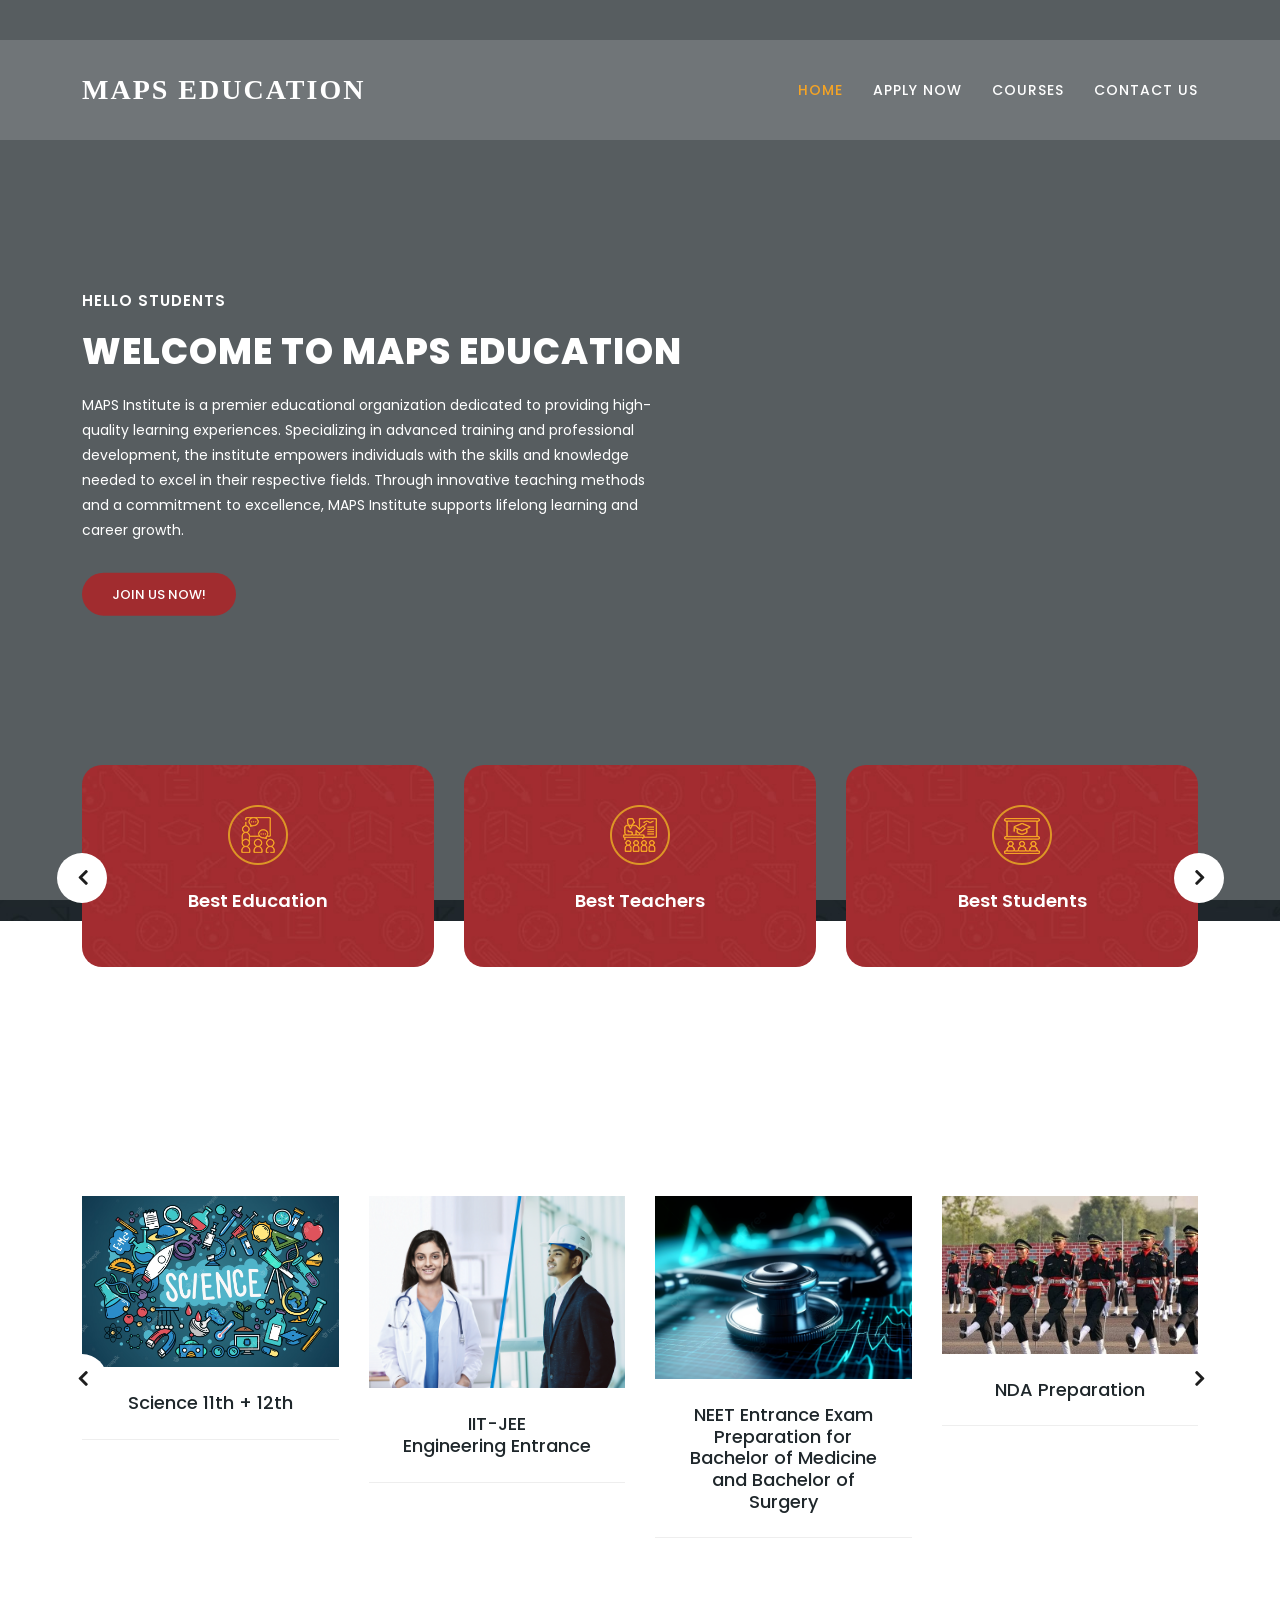
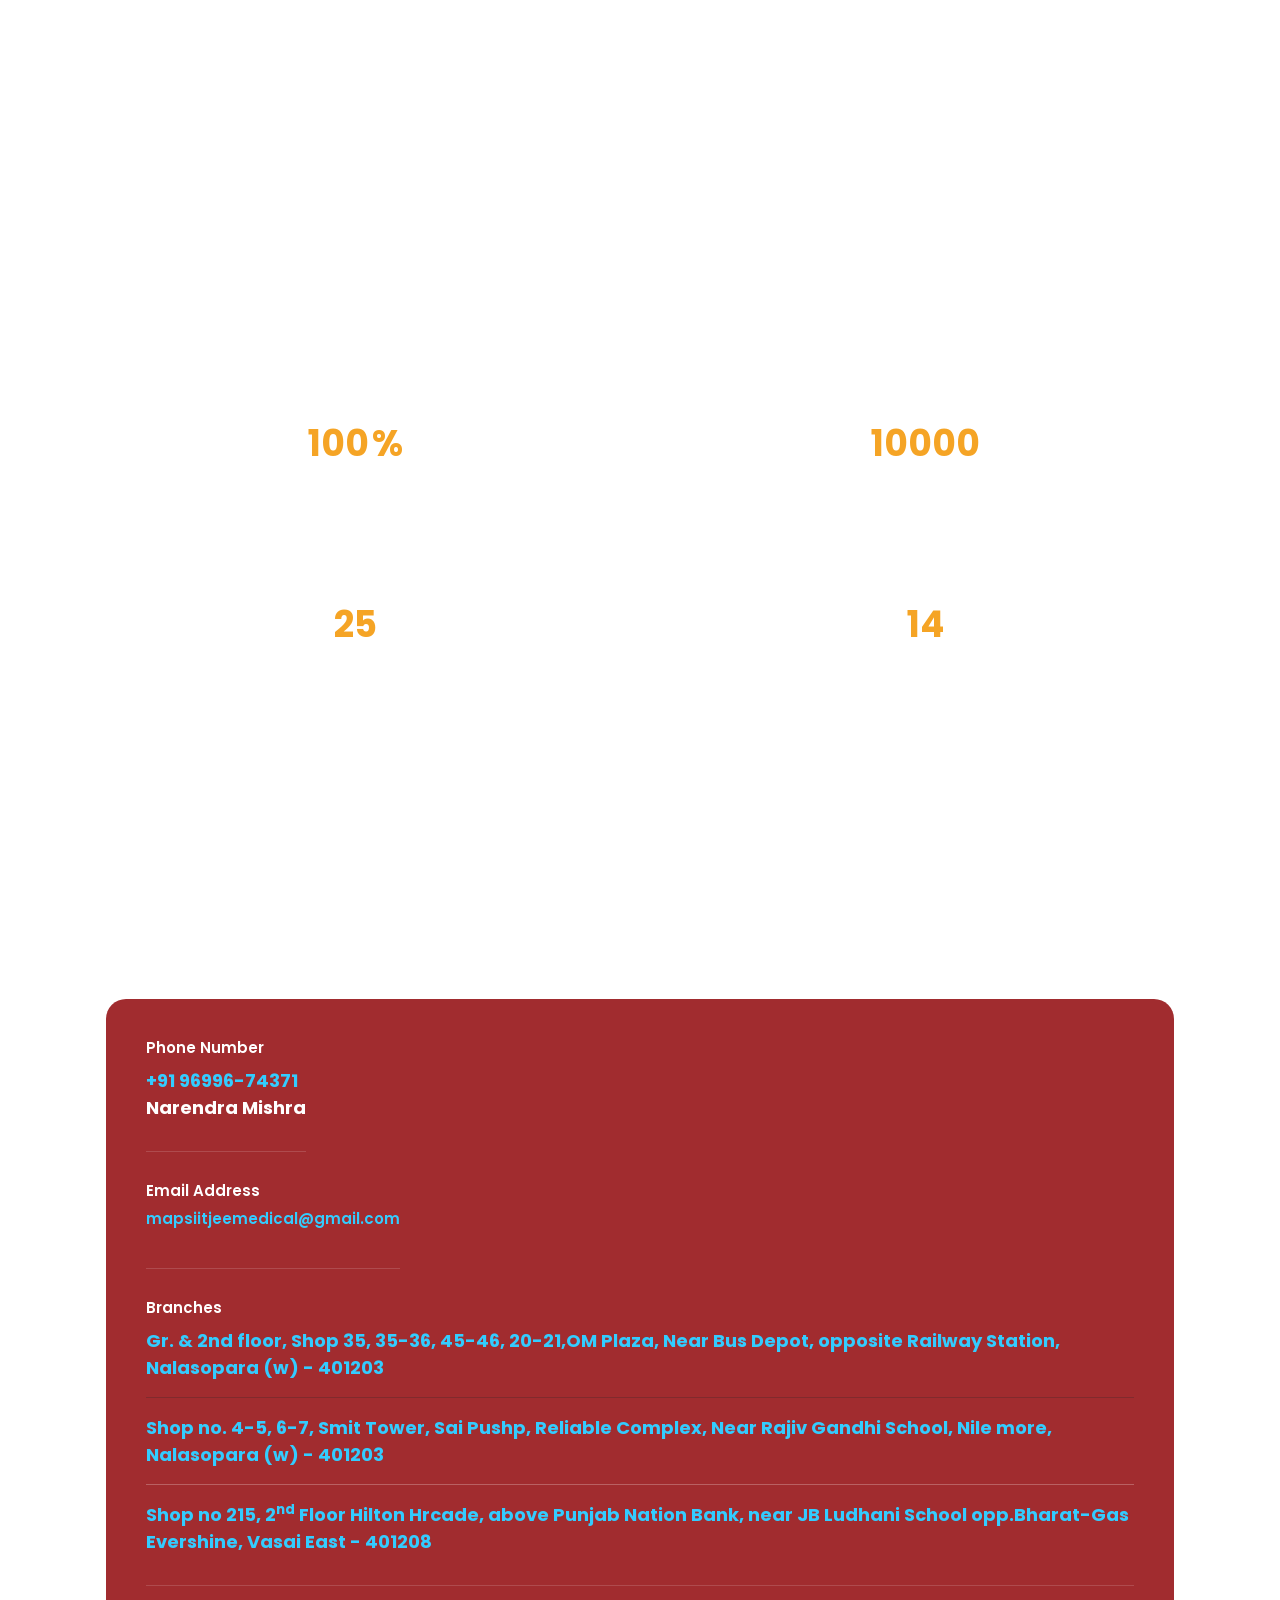
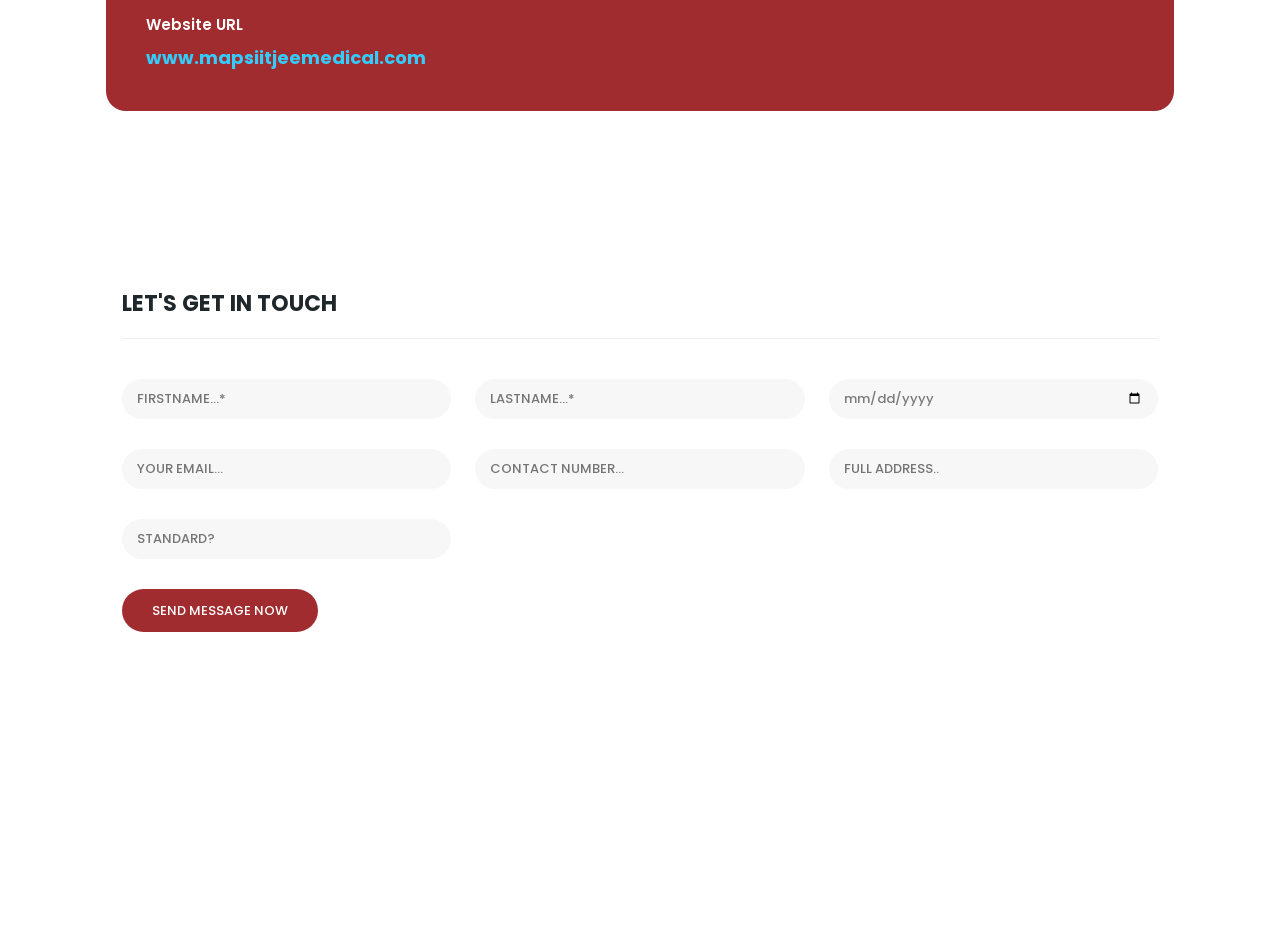
==== commit 3dba8b5b: "name update" ====
--- a/index.html
+++ b/index.html
@@ -13,7 +13,7 @@
       rel="stylesheet"
     />
 
-    <title>MAPS EDUCATORS</title>
+    <title>MAPS EDUCATION</title>
 
     <!-- Bootstrap core CSS -->
     <link href="vendor/bootstrap/css/bootstrap.min.css" rel="stylesheet" />
@@ -50,7 +50,7 @@
             <nav class="main-nav">
               <!-- ***** Logo Start ***** -->
               <a href="index.html" class="logo" style="font-family: Onstage">
-                MAPS EDUCATORS
+                MAPS EDUCATION
               </a>
               <!-- ***** Logo End ***** -->
               <!-- ***** Menu Start ***** -->
@@ -873,7 +873,7 @@
         </div>
       </div>
       <div class="footer">
-        <p>Copyright © 2024 MAPS EDUCATORS. All Rights Reserved.</p>
+        <p>Copyright © 2024 MAPS EDUCATION. All Rights Reserved.</p>
       </div>
     </section>
 
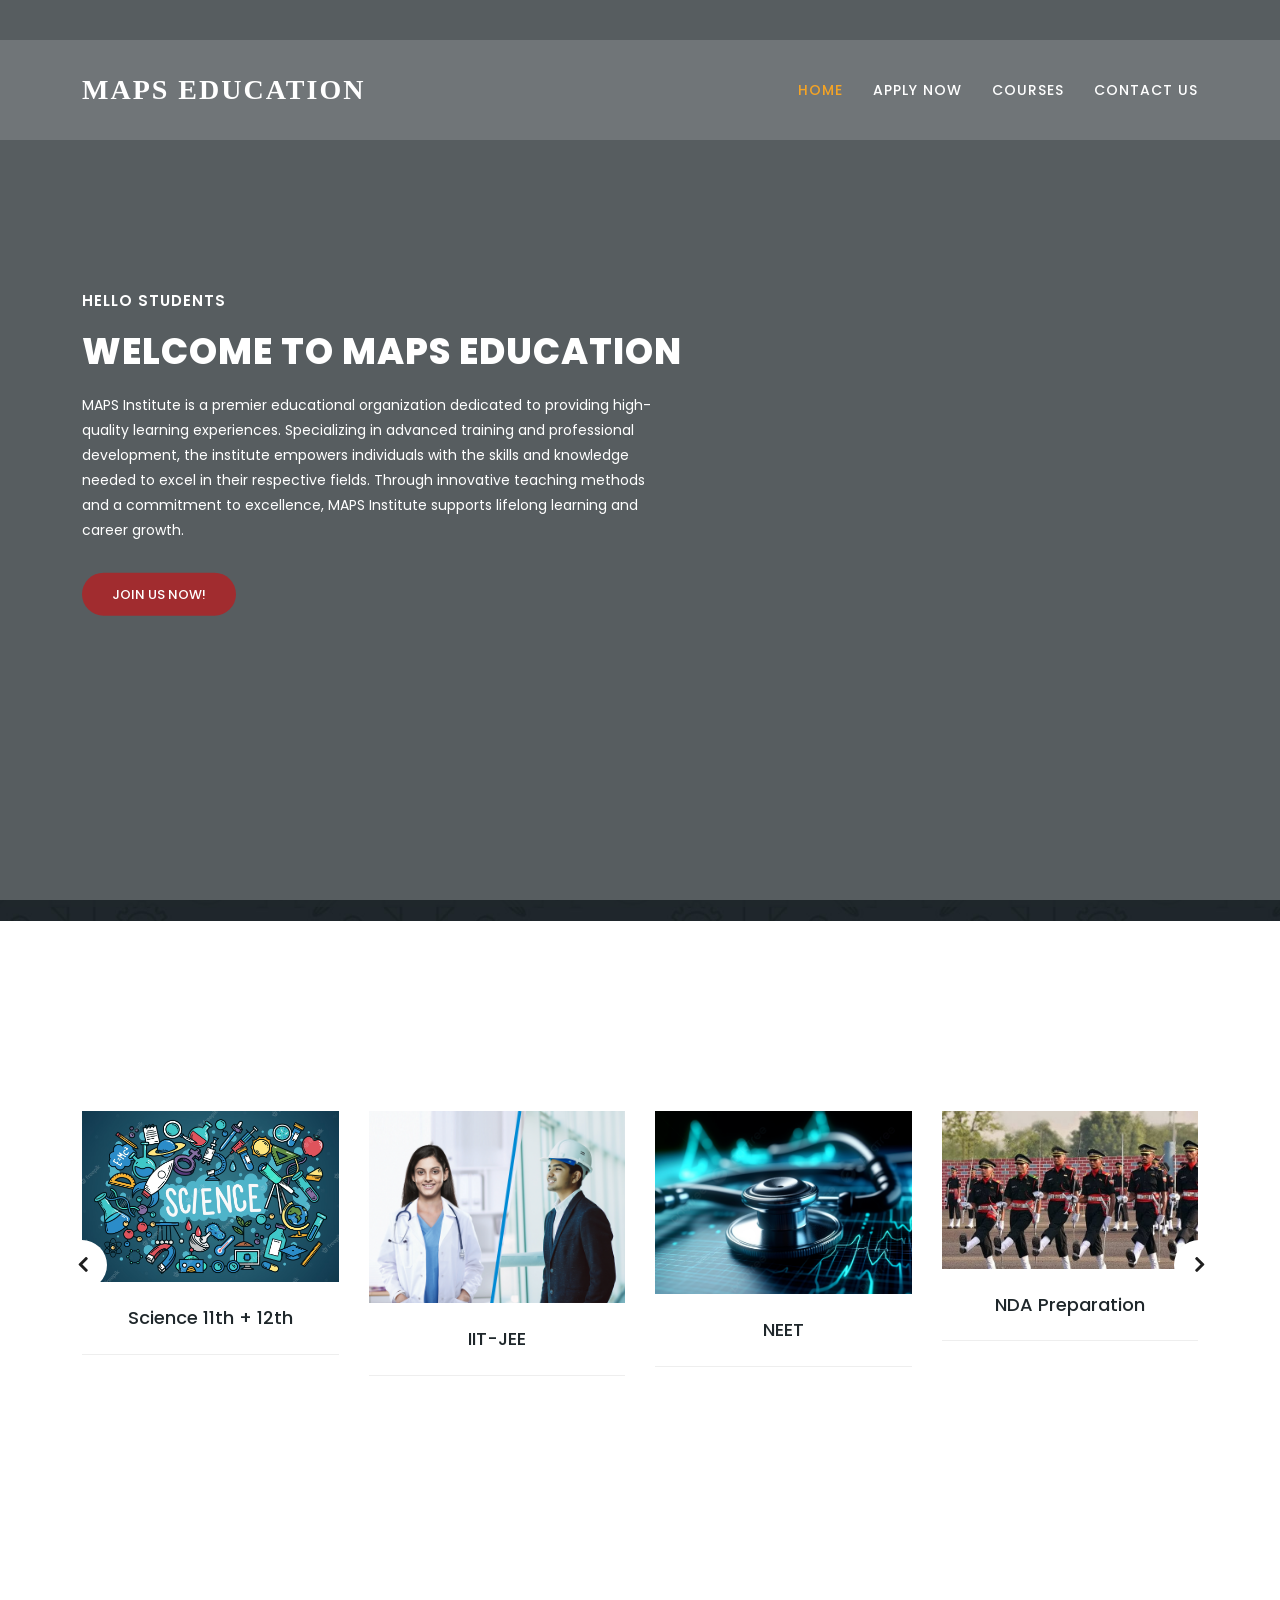
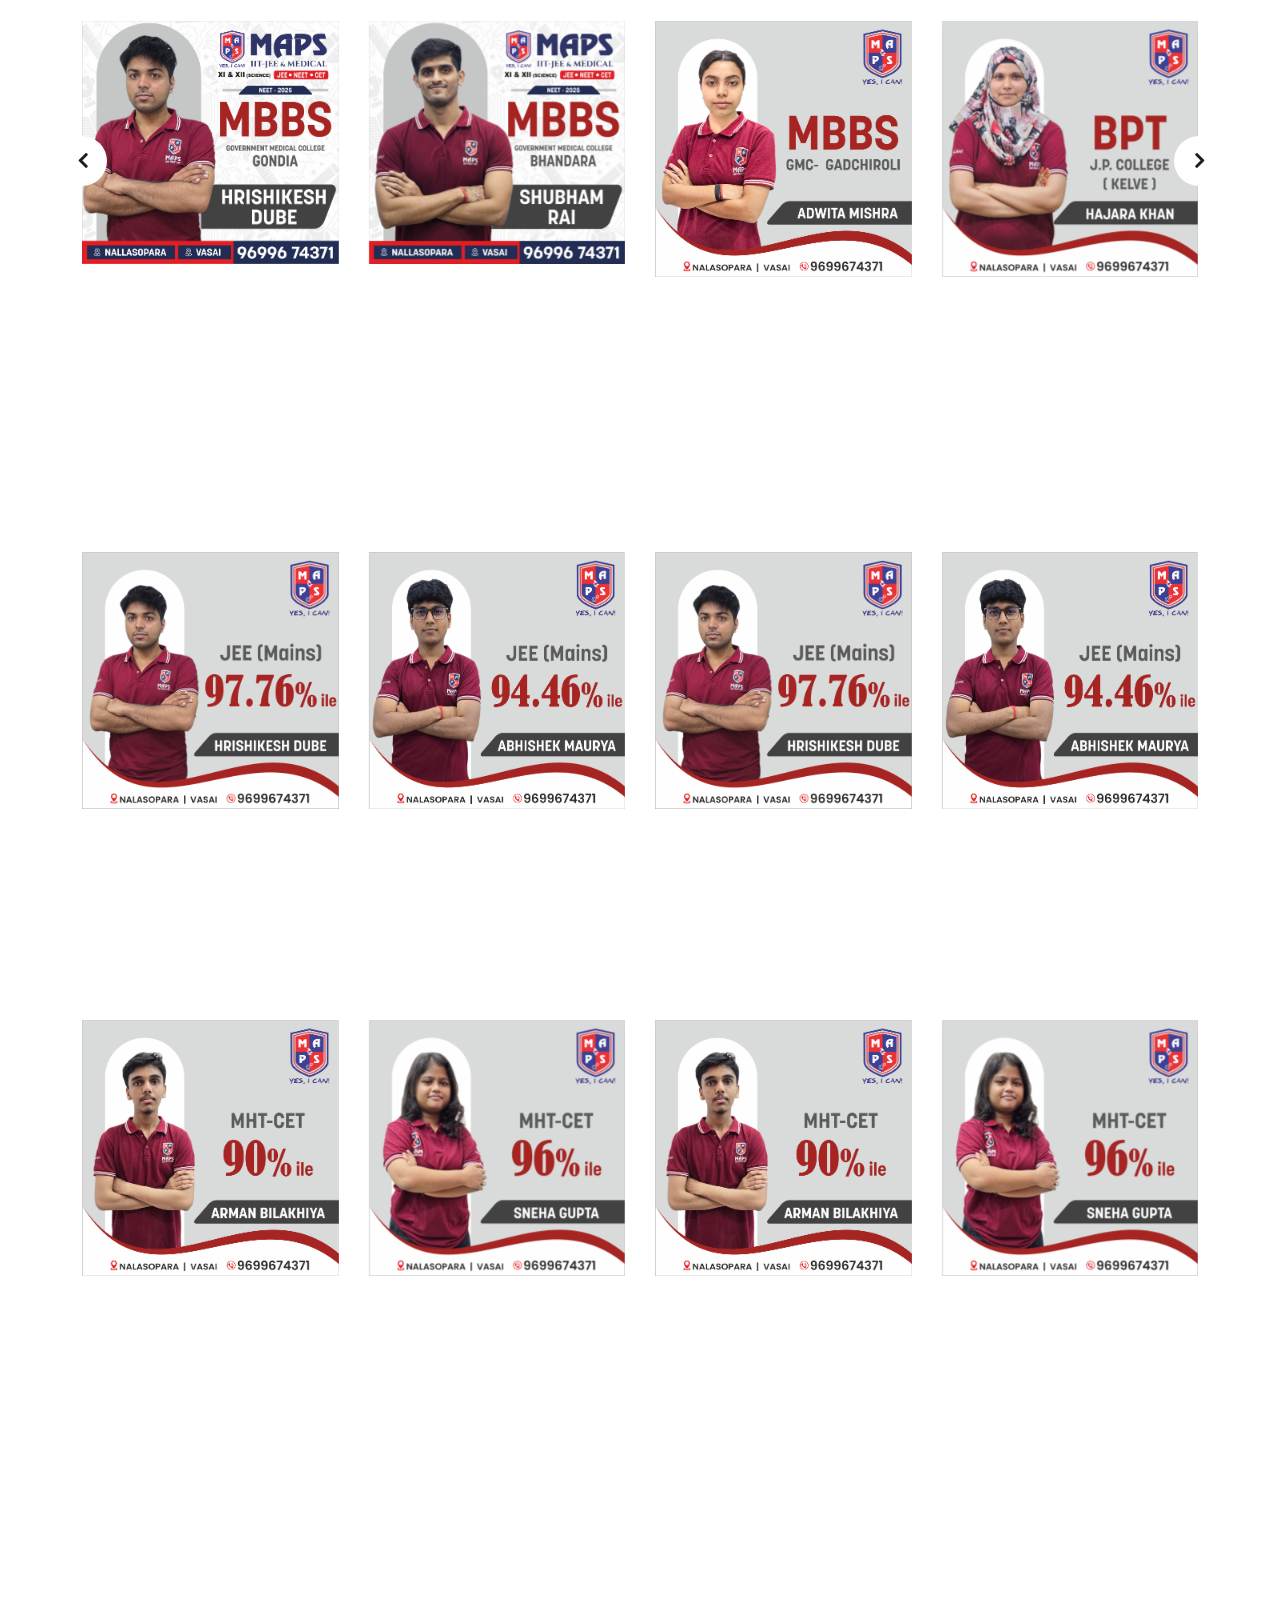
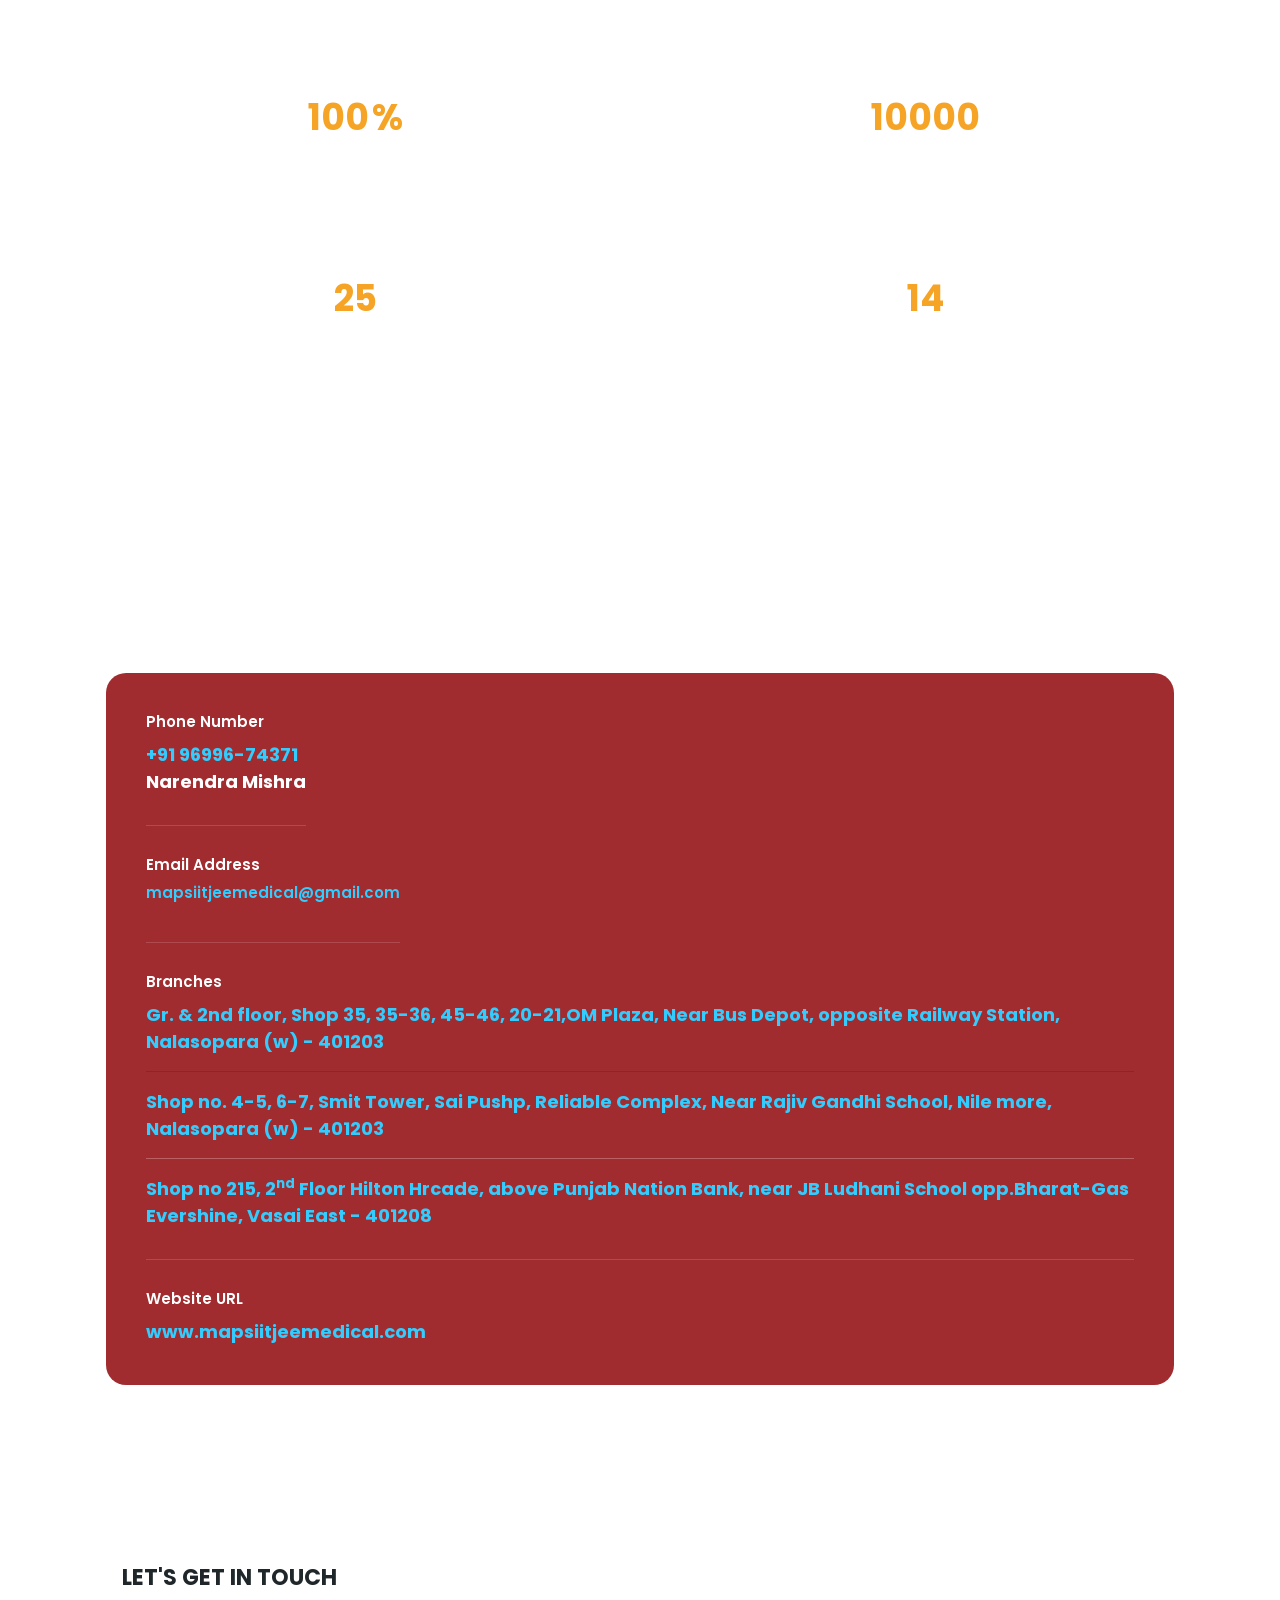
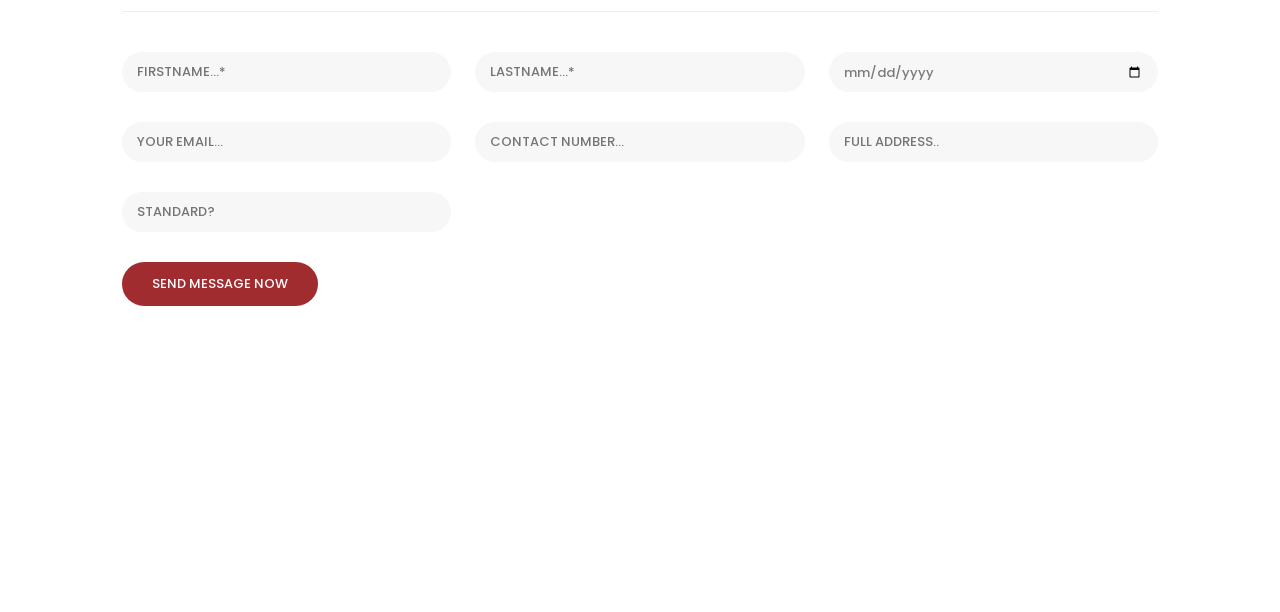
==== commit c12a2504: "Results Update" ====
--- a/index.html
+++ b/index.html
@@ -49,9 +49,15 @@
           <div class="col-12">
             <nav class="main-nav">
               <!-- ***** Logo Start ***** -->
-              <a href="index.html" class="logo" style="font-family: Onstage">
-                MAPS EDUCATION
+              <div>
+
+                <a href="index.html" class="logo" style="font-family: Onstage">
+                  MAPS EDUCATION
+                </a>
+                <a class="menu-trigger">
+                <span>Menu</span>
               </a>
+              </div>
               <!-- ***** Logo End ***** -->
               <!-- ***** Menu Start ***** -->
               <ul class="nav">
@@ -116,75 +122,7 @@
     </section>
     <!-- ***** Main Banner Area End ***** -->
 
-    <section class="services">
-      <div class="container">
-        <div class="row">
-          <div class="col-lg-12">
-            <div class="owl-service-item owl-carousel">
-              <div class="item">
-                <div class="icon">
-                  <img src="assets/images/service-icon-01.png" alt />
-                </div>
-                <div class="down-content">
-                  <h4>Best Education</h4>
-                  <!-- <p>
-                    Get the best education and achieve your dreams with us
-                  </p> -->
-                </div>
-              </div>
-
-              <div class="item">
-                <div class="icon">
-                  <img src="assets/images/service-icon-02.png" alt />
-                </div>
-                <div class="down-content">
-                  <h4>Best Teachers</h4>
-                  <!-- <p>
-                    Learn from the best teachers who are dedicated to your success.
-                  </p> -->
-                </div>
-              </div>
-
-              <div class="item">
-                <div class="icon">
-                  <img src="assets/images/service-icon-03.png" alt />
-                </div>
-                <div class="down-content">
-                  <h4>Best Students</h4>
-                  <!-- <p>
-                    Join a community of the best students who strive for excellence.
-                  </p> -->
-                </div>
-              </div>
-
-              <div class="item">
-                <div class="icon">
-                  <img src="assets/images/service-icon-02.png" alt />
-                </div>
-                <div class="down-content">
-                  <h4>Online Meeting</h4>
-                  <!-- <p>
-                    Experience seamless online meetings with our cutting-edge technology.
-                  </p> -->
-                </div>
-              </div>
-
-              <div class="item">
-                <div class="icon">
-                  <img src="assets/images/service-icon-03.png" alt />
-                </div>
-                <div class="down-content">
-                  <h4>Best Networking</h4>
-                  <!-- <p>
-                    Stay connected with the best network for uninterrupted learning
-                  </p> -->
-                </div>
-              </div>
-            </div>
-          </div>
-        </div>
-      </div>
-    </section>
+
 
     <!-- <section class="upcoming-meetings" id="meetings">
       <div class="container">
@@ -452,12 +390,12 @@
       </div>
     </section> -->
 
-    <section class="our-courses" id="courses">
+    <section class="our-courses" id="courses" style="padding-bottom: 0px; padding-top: 100px;">
       <div class="container">
         <div class="row">
           <div class="col-lg-12">
             <div class="section-heading">
-              <h2>......</h2>
+              <h2>Courses Provided</h2>
             </div>
           </div>
           <div class="col-lg-12">
@@ -493,7 +431,7 @@
                 <div class="down-content">
                   <h4>
                     IIT-JEE <br />
-                    Engineering Entrance
+                   
                   </h4>
                 </div>
               </div>
@@ -501,7 +439,8 @@
                 <img src="assets/images/Statescope.png" alt />
                 <div class="down-content">
                   <h4>
-                    NEET Entrance Exam Preparation for <br />Bachelor of Medicine and Bachelor of Surgery
+                    NEET
+                    <!-- NEET Entrance Exam Preparation for <br />Bachelor of Medicine and Bachelor of Surgery -->
                   </h4>
                 </div>
               </div>
@@ -523,7 +462,7 @@
                   <h4>NISER Exam Preparation</h4>
                 </div>
               </div>
-              <div class="item">
+              <!-- <div class="item">
                 <img
                   src="assets/images/boy-cartoon-school-design_24640-46012.jpg"
                   alt
@@ -531,13 +470,301 @@
                 <div class="down-content">
                   <h4>Secondary Education</h4>
                 </div>
-              </div>
+              </div> -->
               <div class="item">
                 <img src="assets/images/Engineering.webp" alt />
                 <div class="down-content">
                   <h4>MHT-CET Entrance Exam Preparation</h4>
                 </div>
               </div>
+              <!-- <div class="item">
+                  <img src="assets/images/course-02.jpg" alt />
+                  <div class="down-content">
+                    <h4>Download Free CSS Layouts for your business</h4>
+                    <div class="info">
+                      <div class="row">
+                        <div class="col-8">
+                          <ul>
+                            <li><i class="fa fa-star"></i></li>
+                            <li><i class="fa fa-star"></i></li>
+                            <li><i class="fa fa-star"></i></li>
+                            <li><i class="fa fa-star"></i></li>
+                            <li><i class="fa fa-star"></i></li>
+                          </ul>
+                        </div>
+                        <div class="col-4">
+                          <span>$430</span>
+                        </div>
+                      </div>
+                    </div>
+                  </div>
+                </div>
+                <div class="item">
+                  <img src="assets/images/course-03.jpg" alt />
+                  <div class="down-content">
+                    <h4>Morbi in libero blandit lectus cursus</h4>
+                    <div class="info">
+                      <div class="row">
+                        <div class="col-8">
+                          <ul>
+                            <li><i class="fa fa-star"></i></li>
+                            <li><i class="fa fa-star"></i></li>
+                            <li><i class="fa fa-star"></i></li>
+                            <li><i class="fa fa-star"></i></li>
+                            <li><i class="fa fa-star"></i></li>
+                          </ul>
+                        </div>
+                        <div class="col-4">
+                          <span>$480</span>
+                        </div>
+                      </div>
+                    </div>
+                  </div>
+                </div>
+                <div class="item">
+                  <img src="assets/images/course-04.jpg" alt />
+                  <div class="down-content">
+                    <h4>Curabitur molestie dignissim purus</h4>
+                    <div class="info">
+                      <div class="row">
+                        <div class="col-8">
+                          <ul>
+                            <li><i class="fa fa-star"></i></li>
+                            <li><i class="fa fa-star"></i></li>
+                            <li><i class="fa fa-star"></i></li>
+                            <li><i class="fa fa-star"></i></li>
+                            <li><i class="fa fa-star"></i></li>
+                          </ul>
+                        </div>
+                        <div class="col-4">
+                          <span>$560</span>
+                        </div>
+                      </div>
+                    </div>
+                  </div>
+                </div> -->
+            </div>
+          </div>
+        </div>
+      </div>
+    </section>
+    <section class="our-courses" id="courses" style="padding-top: 50px; padding-bottom: 50px;">
+      <div class="container">
+        <div class="row">
+          <div class="col-lg-12">
+            <div class="section-heading">
+              <h2>NEET Results</h2>
+            </div>
+          </div>
+          <div class="col-lg-12">
+            <div class="owl-courses-item owl-carousel">
+              <div class="item">
+                <img src="assets/images/Results/WhatsApp Image 2025-11-08 at 12.36.26.jpeg" alt="Course One" />
+              </div>
+        
+          
+              <div class="item">
+                <img src="assets/images/Results/WhatsApp Image 2025-11-08 at 12.36.27.jpeg" alt />
+                
+              </div>
+             
+              <div class="item">
+                <img src="assets/images/Results/WhatsApp Image 2025-11-08 at 12.37.46.jpeg" alt />
+              
+              </div>
+             
+              <div class="item">
+                <img src="assets/images/Results/WhatsApp Image 2025-11-08 at 12.38.34 (1).jpeg" alt />
+                
+              </div>
+              <div class="item">
+                <img src="assets/images/Results/WhatsApp Image 2025-11-08 at 12.38.34.jpeg" alt />
+                
+              </div>
+              <!-- <div class="item">
+                  <img src="assets/images/course-02.jpg" alt />
+                  <div class="down-content">
+                    <h4>Download Free CSS Layouts for your business</h4>
+                    <div class="info">
+                      <div class="row">
+                        <div class="col-8">
+                          <ul>
+                            <li><i class="fa fa-star"></i></li>
+                            <li><i class="fa fa-star"></i></li>
+                            <li><i class="fa fa-star"></i></li>
+                            <li><i class="fa fa-star"></i></li>
+                            <li><i class="fa fa-star"></i></li>
+                          </ul>
+                        </div>
+                        <div class="col-4">
+                          <span>$430</span>
+                        </div>
+                      </div>
+                    </div>
+                  </div>
+                </div>
+                <div class="item">
+                  <img src="assets/images/course-03.jpg" alt />
+                  <div class="down-content">
+                    <h4>Morbi in libero blandit lectus cursus</h4>
+                    <div class="info">
+                      <div class="row">
+                        <div class="col-8">
+                          <ul>
+                            <li><i class="fa fa-star"></i></li>
+                            <li><i class="fa fa-star"></i></li>
+                            <li><i class="fa fa-star"></i></li>
+                            <li><i class="fa fa-star"></i></li>
+                            <li><i class="fa fa-star"></i></li>
+                          </ul>
+                        </div>
+                        <div class="col-4">
+                          <span>$480</span>
+                        </div>
+                      </div>
+                    </div>
+                  </div>
+                </div>
+                <div class="item">
+                  <img src="assets/images/course-04.jpg" alt />
+                  <div class="down-content">
+                    <h4>Curabitur molestie dignissim purus</h4>
+                    <div class="info">
+                      <div class="row">
+                        <div class="col-8">
+                          <ul>
+                            <li><i class="fa fa-star"></i></li>
+                            <li><i class="fa fa-star"></i></li>
+                            <li><i class="fa fa-star"></i></li>
+                            <li><i class="fa fa-star"></i></li>
+                            <li><i class="fa fa-star"></i></li>
+                          </ul>
+                        </div>
+                        <div class="col-4">
+                          <span>$560</span>
+                        </div>
+                      </div>
+                    </div>
+                  </div>
+                </div> -->
+            </div>
+          </div>
+        </div>
+      </div>
+    </section>
+    <section class="our-courses" id="courses" style="padding-top: 50px; padding-bottom: 50px;">
+      <div class="container">
+        <div class="row">
+          <div class="col-lg-12">
+            <div class="section-heading">
+              <h2>JEE Results</h2>
+            </div>
+          </div>
+          <div class="col-lg-12">
+            <div class="owl-courses-item owl-carousel">
+              <div class="item">
+                <img src="assets/images/Results/WhatsApp Image 2025-11-08 at 12.40.39.jpeg" alt="Course One" />
+              </div>
+        
+          
+              <div class="item">
+                <img src="assets/images/Results/WhatsApp Image 2025-11-08 at 12.40.39 (2).jpeg" alt />
+                
+              </div>
+             
+            
+              <!-- <div class="item">
+                  <img src="assets/images/course-02.jpg" alt />
+                  <div class="down-content">
+                    <h4>Download Free CSS Layouts for your business</h4>
+                    <div class="info">
+                      <div class="row">
+                        <div class="col-8">
+                          <ul>
+                            <li><i class="fa fa-star"></i></li>
+                            <li><i class="fa fa-star"></i></li>
+                            <li><i class="fa fa-star"></i></li>
+                            <li><i class="fa fa-star"></i></li>
+                            <li><i class="fa fa-star"></i></li>
+                          </ul>
+                        </div>
+                        <div class="col-4">
+                          <span>$430</span>
+                        </div>
+                      </div>
+                    </div>
+                  </div>
+                </div>
+                <div class="item">
+                  <img src="assets/images/course-03.jpg" alt />
+                  <div class="down-content">
+                    <h4>Morbi in libero blandit lectus cursus</h4>
+                    <div class="info">
+                      <div class="row">
+                        <div class="col-8">
+                          <ul>
+                            <li><i class="fa fa-star"></i></li>
+                            <li><i class="fa fa-star"></i></li>
+                            <li><i class="fa fa-star"></i></li>
+                            <li><i class="fa fa-star"></i></li>
+                            <li><i class="fa fa-star"></i></li>
+                          </ul>
+                        </div>
+                        <div class="col-4">
+                          <span>$480</span>
+                        </div>
+                      </div>
+                    </div>
+                  </div>
+                </div>
+                <div class="item">
+                  <img src="assets/images/course-04.jpg" alt />
+                  <div class="down-content">
+                    <h4>Curabitur molestie dignissim purus</h4>
+                    <div class="info">
+                      <div class="row">
+                        <div class="col-8">
+                          <ul>
+                            <li><i class="fa fa-star"></i></li>
+                            <li><i class="fa fa-star"></i></li>
+                            <li><i class="fa fa-star"></i></li>
+                            <li><i class="fa fa-star"></i></li>
+                            <li><i class="fa fa-star"></i></li>
+                          </ul>
+                        </div>
+                        <div class="col-4">
+                          <span>$560</span>
+                        </div>
+                      </div>
+                    </div>
+                  </div>
+                </div> -->
+            </div>
+          </div>
+        </div>
+      </div>
+    </section>
+    <section class="our-courses" id="courses" style="padding-top: 50px;">
+      <div class="container">
+        <div class="row">
+          <div class="col-lg-12">
+            <div class="section-heading">
+              <h2>MHT-CET Results</h2>
+            </div>
+          </div>
+          <div class="col-lg-12">
+            <div class="owl-courses-item owl-carousel">
+              <div class="item">
+                <img src="assets/images/Results/WhatsApp Image 2025-11-08 at 12.40.40.jpeg" alt="Course One" />
+              </div>
+        
+          
+              <div class="item">
+                <img src="assets/images/Results/WhatsApp Image 2025-11-08 at 12.40.40 (1).jpeg" alt />
+                
+              </div>
+             
+             
               <!-- <div class="item">
                   <img src="assets/images/course-02.jpg" alt />
                   <div class="down-content">
@@ -639,7 +866,7 @@
                   <div class="col-12">
                     <div class="count-area-content">
                       <div class="count-digit">10000</div>
-                      <div class="count-title">Total Students and Satisfied Parents</div>
+                      <div class="count-title">Total satisfied students and Parents</div>
                     </div>
                   </div>
                   <div class="col-12">
--- a/assets/css/templatemo-edu-meeting.css
+++ b/assets/css/templatemo-edu-meeting.css
@@ -442,7 +442,7 @@
   height: 40px;
   text-indent: -9999em;
   z-index: 99;
-  right: 40px;
+  right: 10px;
   display: none;
 }
 
@@ -593,7 +593,7 @@
     padding: 0px;
   }
   .header-area .logo {
-    margin-left: 30px;
+    margin-left: 5px;
   }
   .header-area .menu-trigger {
     display: block !important;
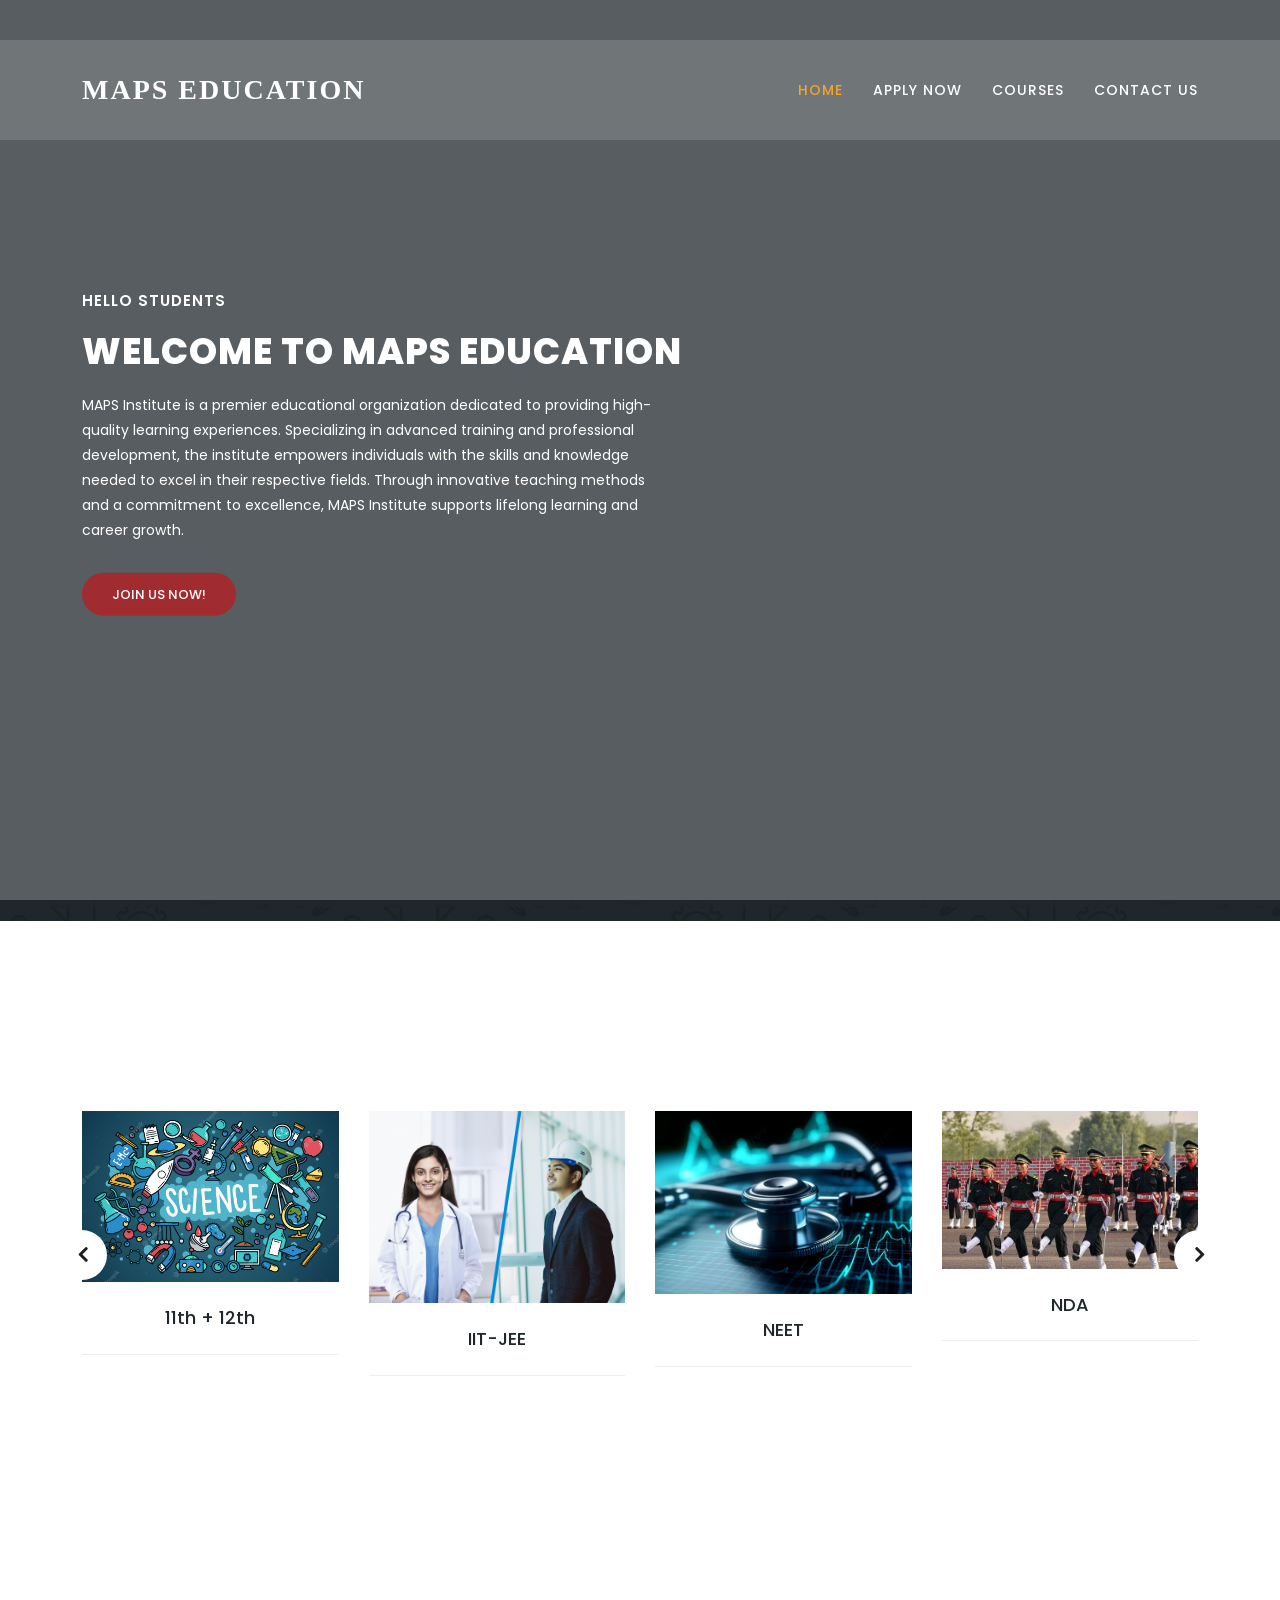
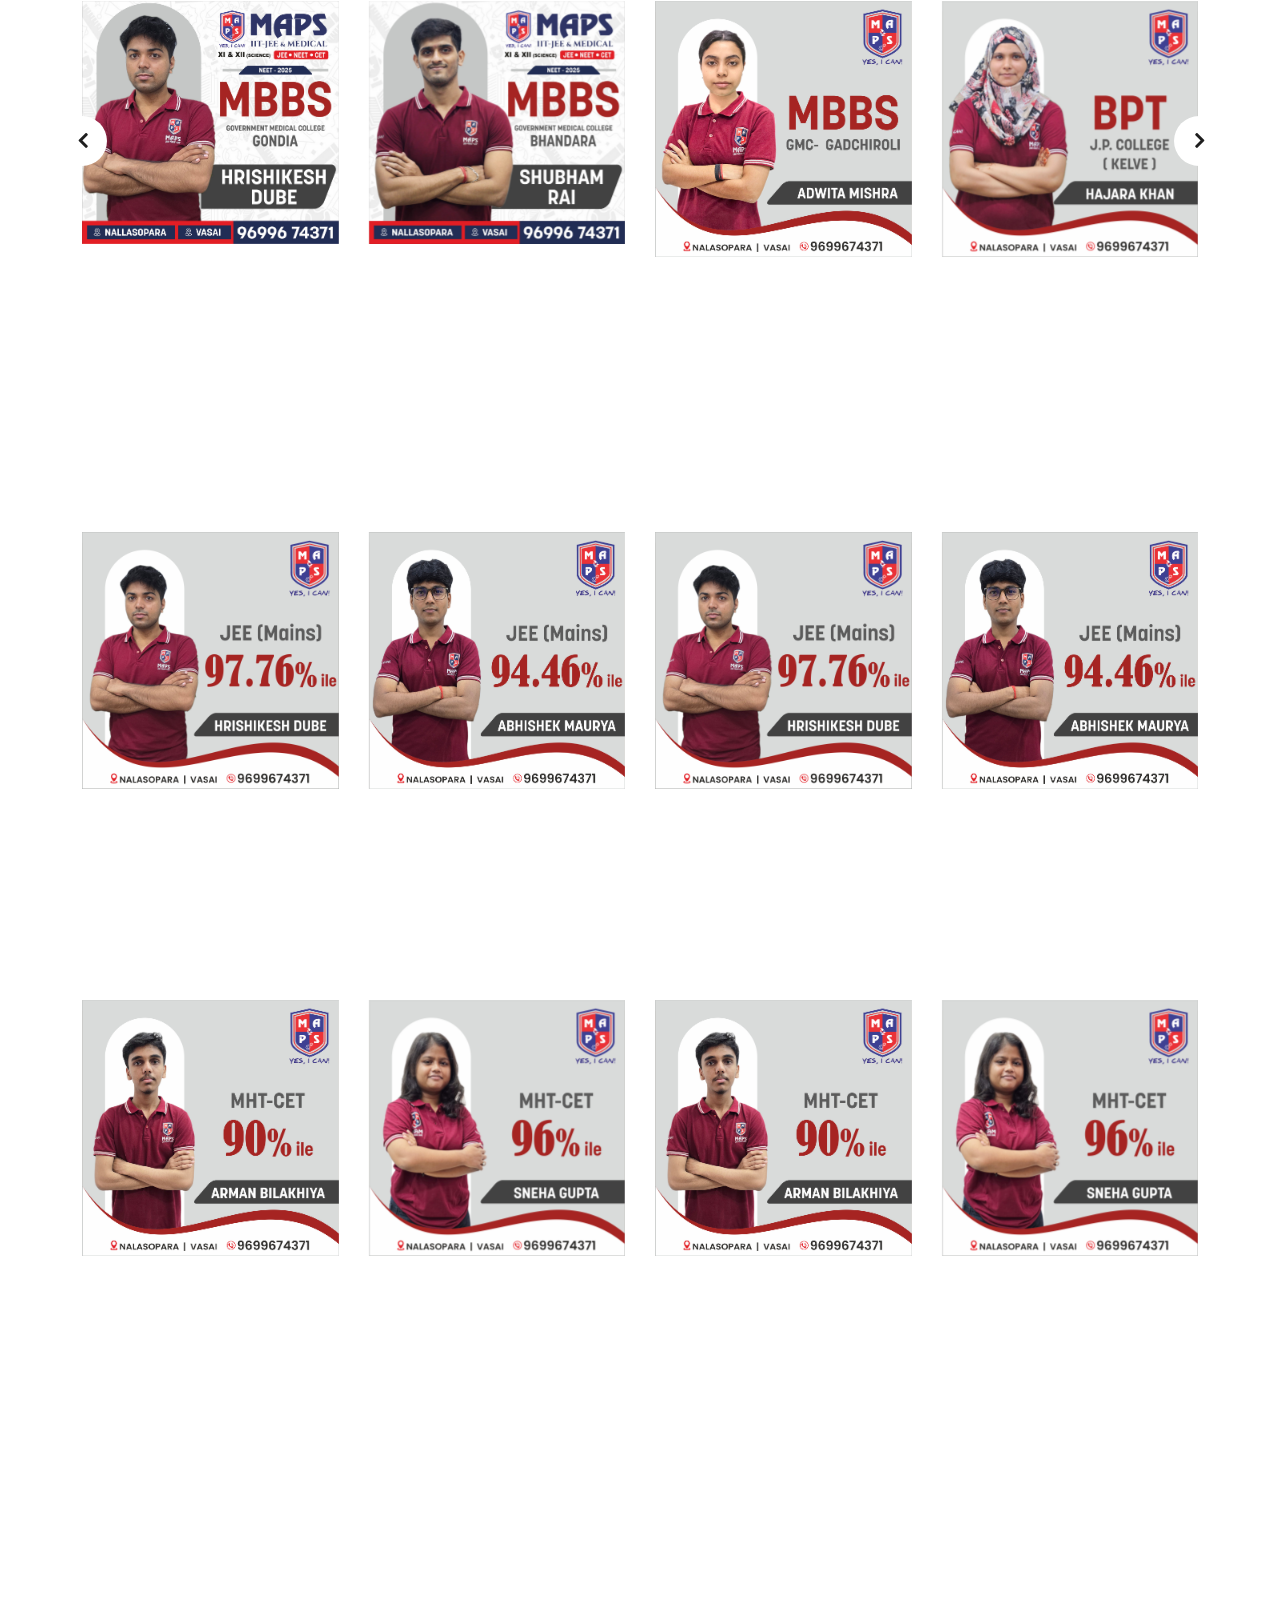
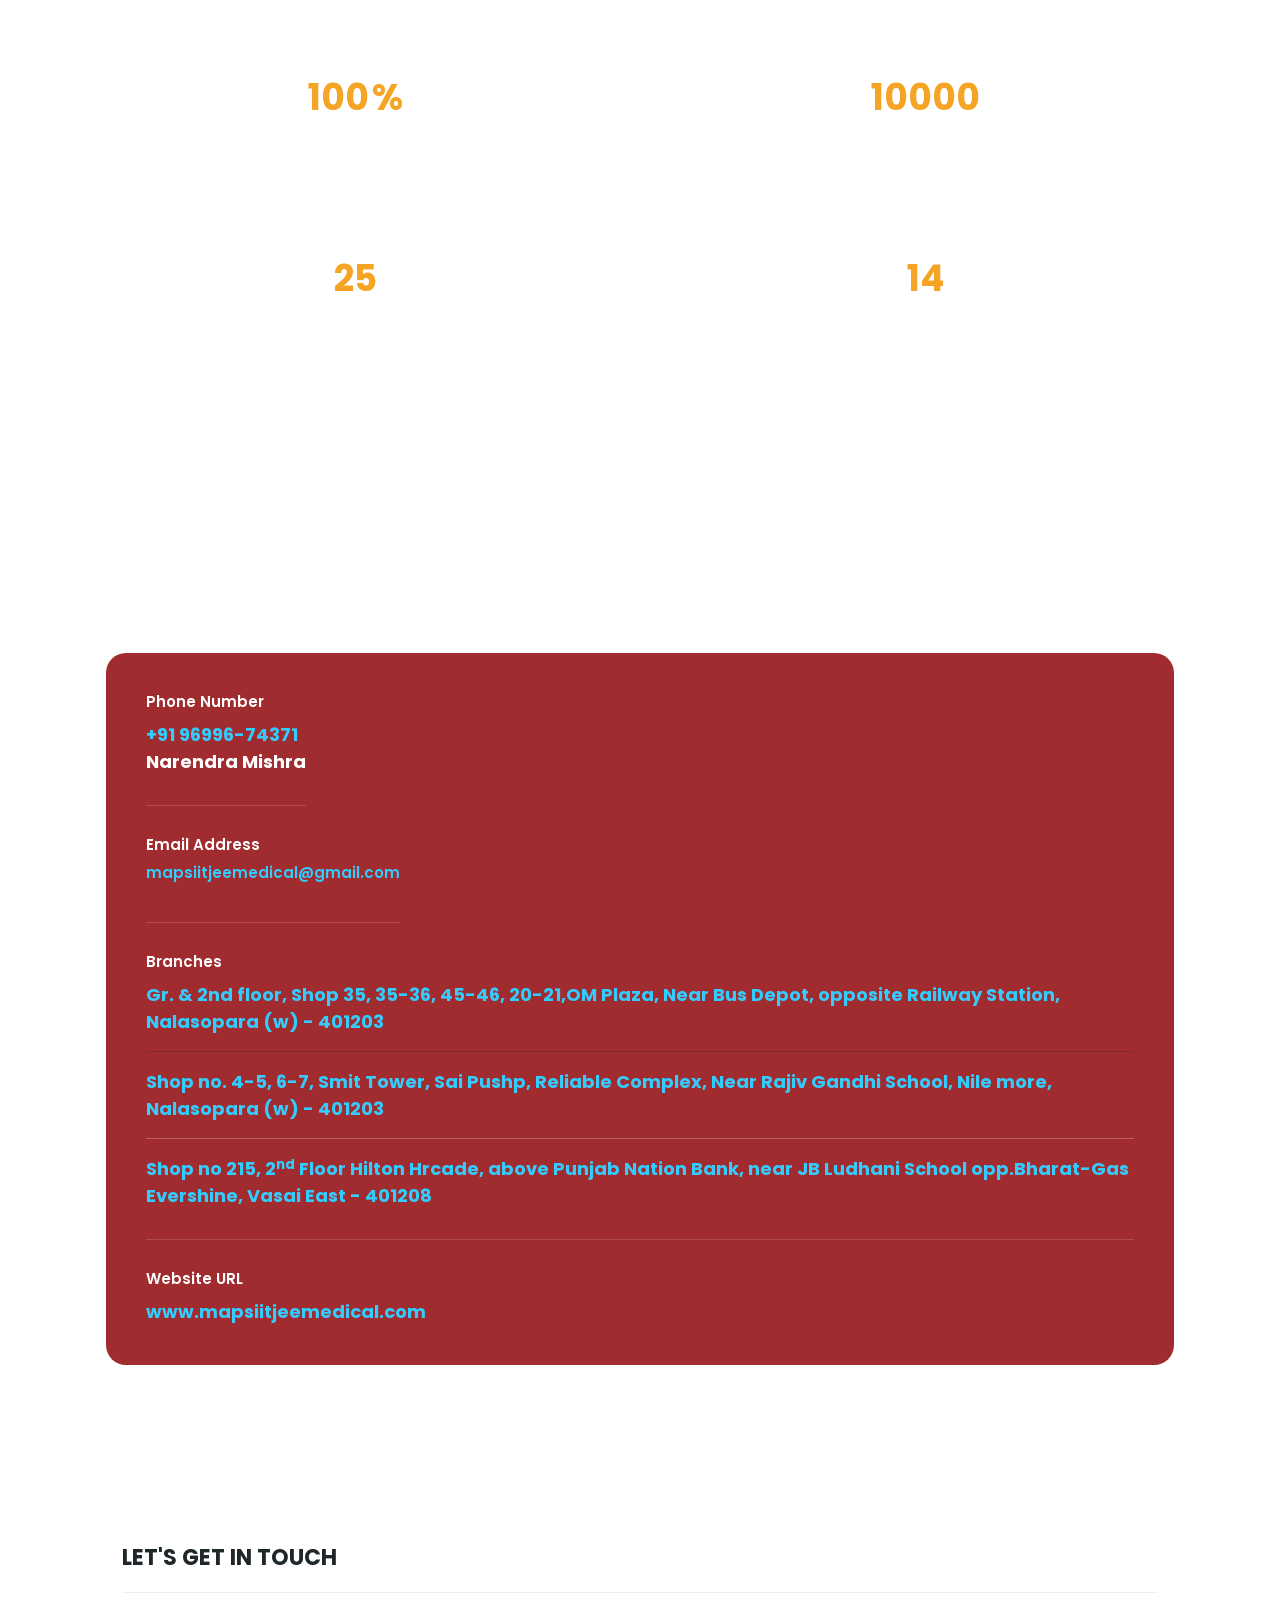
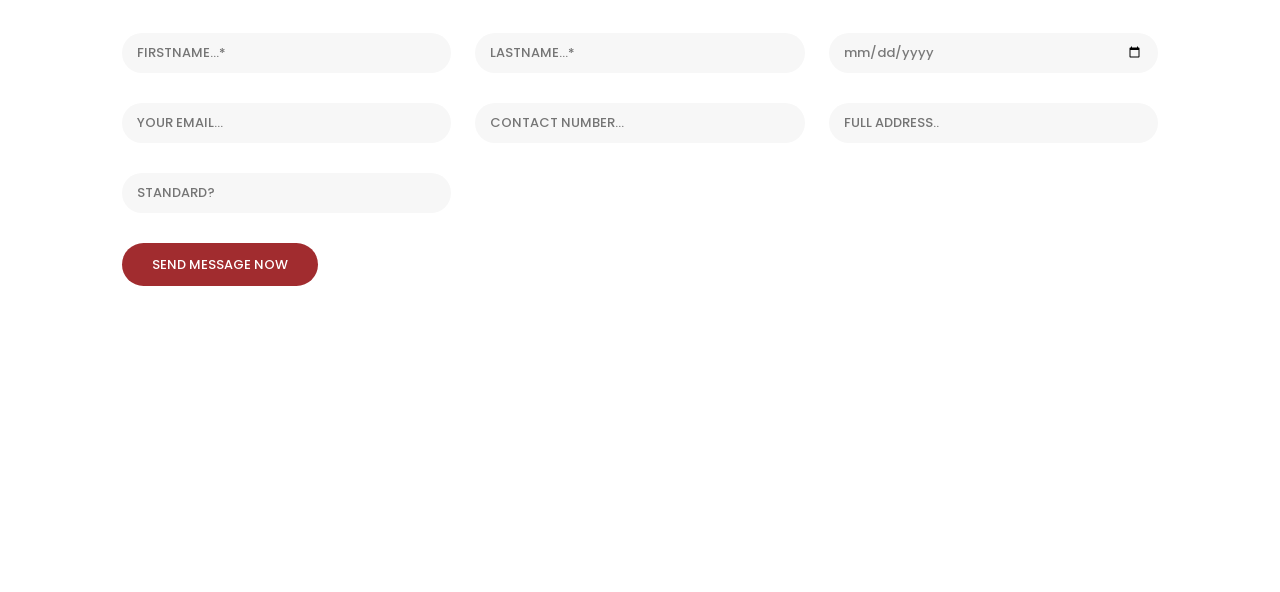
==== commit b57321fa: "Courses" ====
--- a/index.html
+++ b/index.html
@@ -403,7 +403,7 @@
               <div class="item">
                 <img src="assets/images/Science (1).avif" alt="Course One" />
                 <div class="down-content">
-                  <h4>Science 11th + 12th</h4>
+                  <h4>11th + 12th</h4>
                   <!-- <div class="info">
                     <div class="row">
                       <div class="col-8">
@@ -447,19 +447,19 @@
               <div class="item">
                 <img src="assets/images/nda.avif" alt />
                 <div class="down-content">
-                  <h4>NDA Preparation</h4>
+                  <h4>NDA</h4>
                 </div>
               </div>
               <div class="item">
                 <img src="assets/images/IISER.jpg" alt />
                 <div class="down-content">
-                  <h4>IISER Exam Preparation</h4>
+                  <h4>IISER</h4>
                 </div>
               </div>
               <div class="item">
                 <img src="assets/images/NISER.webp" alt />
                 <div class="down-content">
-                  <h4>NISER Exam Preparation</h4>
+                  <h4>NISER</h4>
                 </div>
               </div>
               <!-- <div class="item">
@@ -474,7 +474,7 @@
               <div class="item">
                 <img src="assets/images/Engineering.webp" alt />
                 <div class="down-content">
-                  <h4>MHT-CET Entrance Exam Preparation</h4>
+                  <h4>MHT-CET</h4>
                 </div>
               </div>
               <!-- <div class="item">
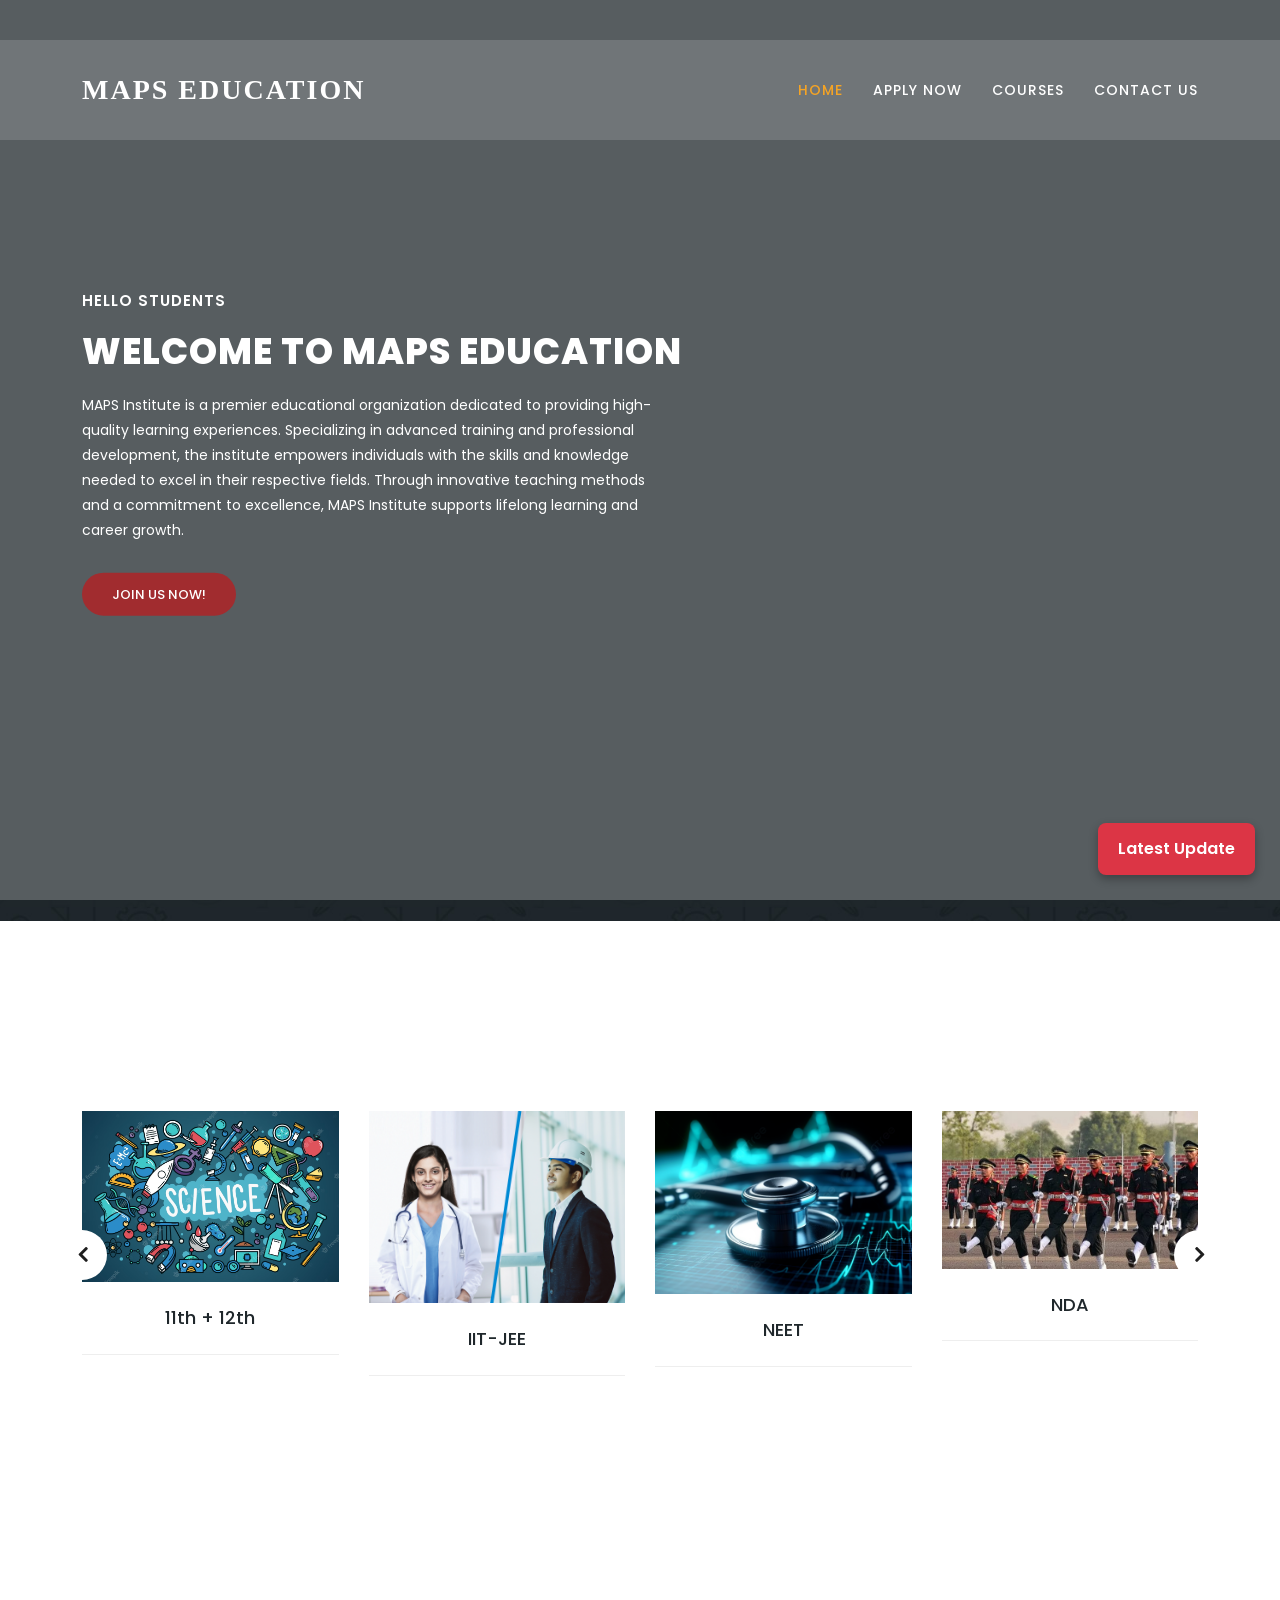
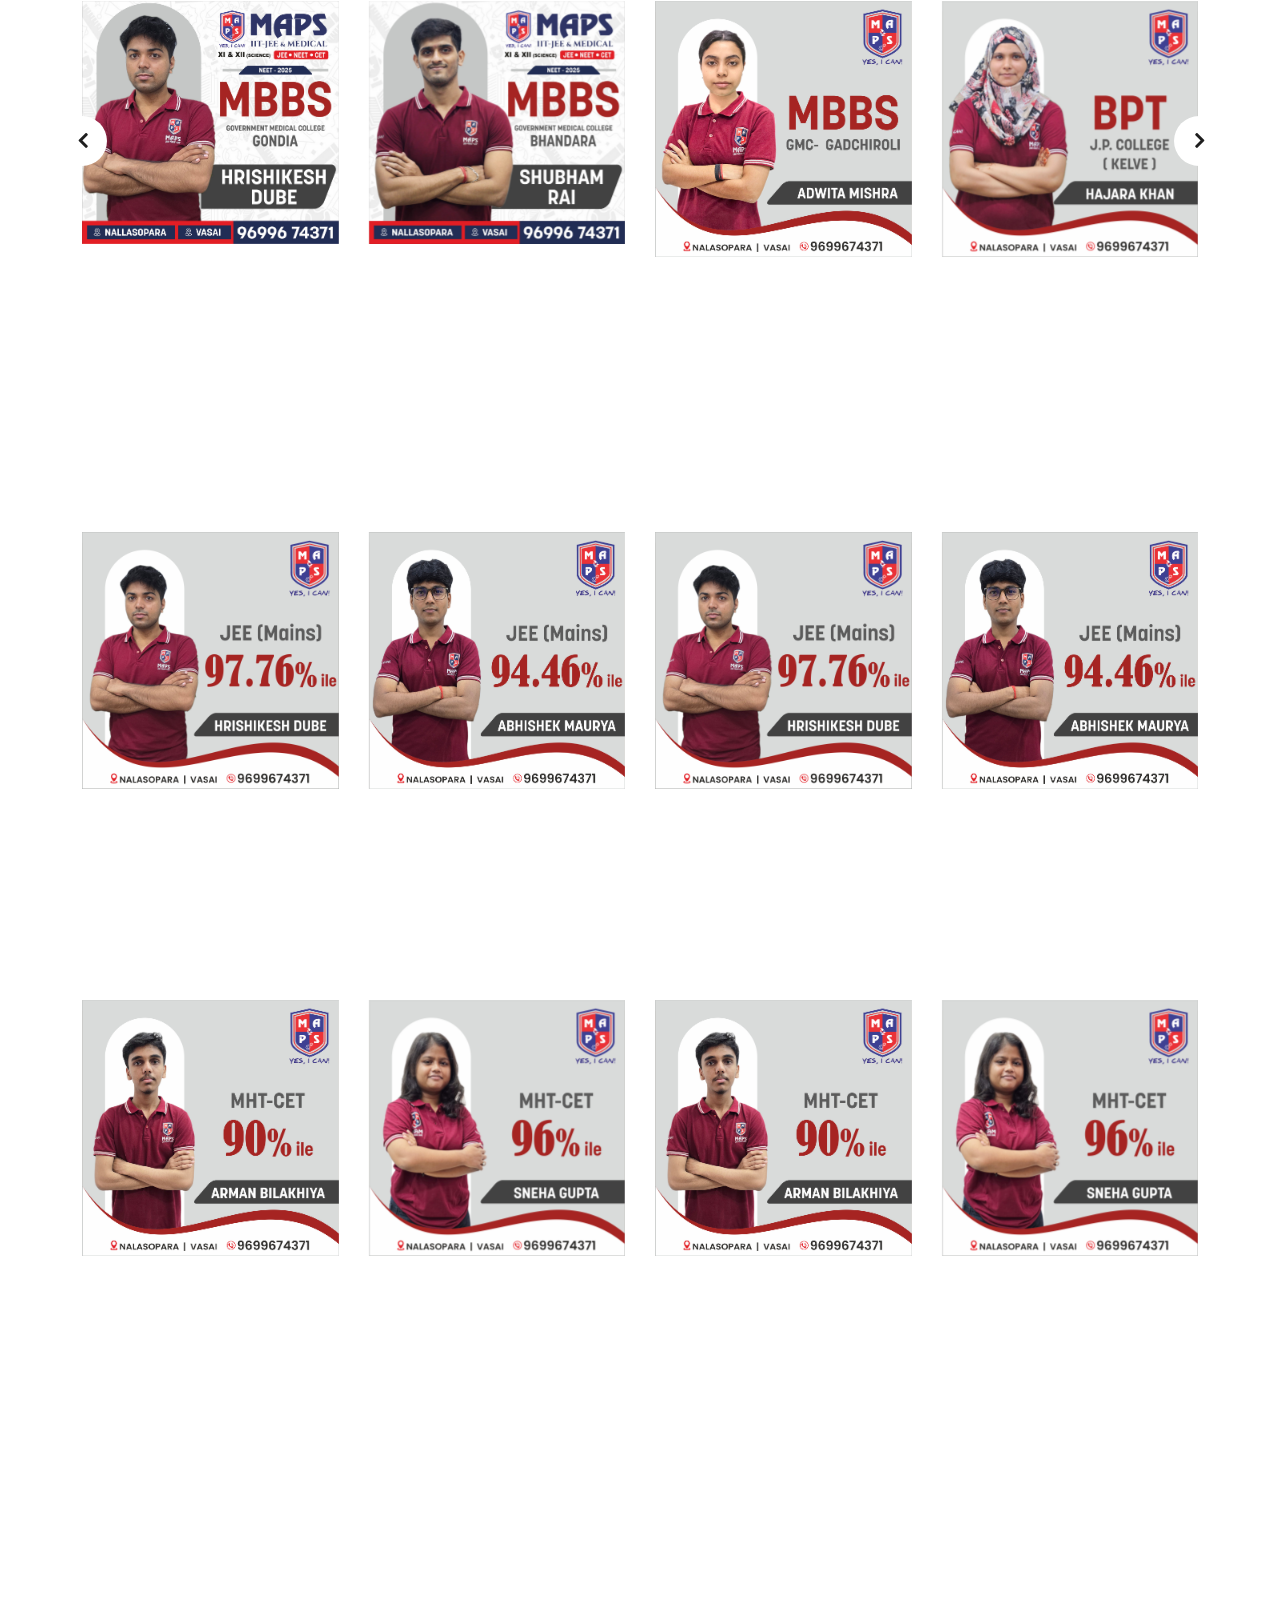
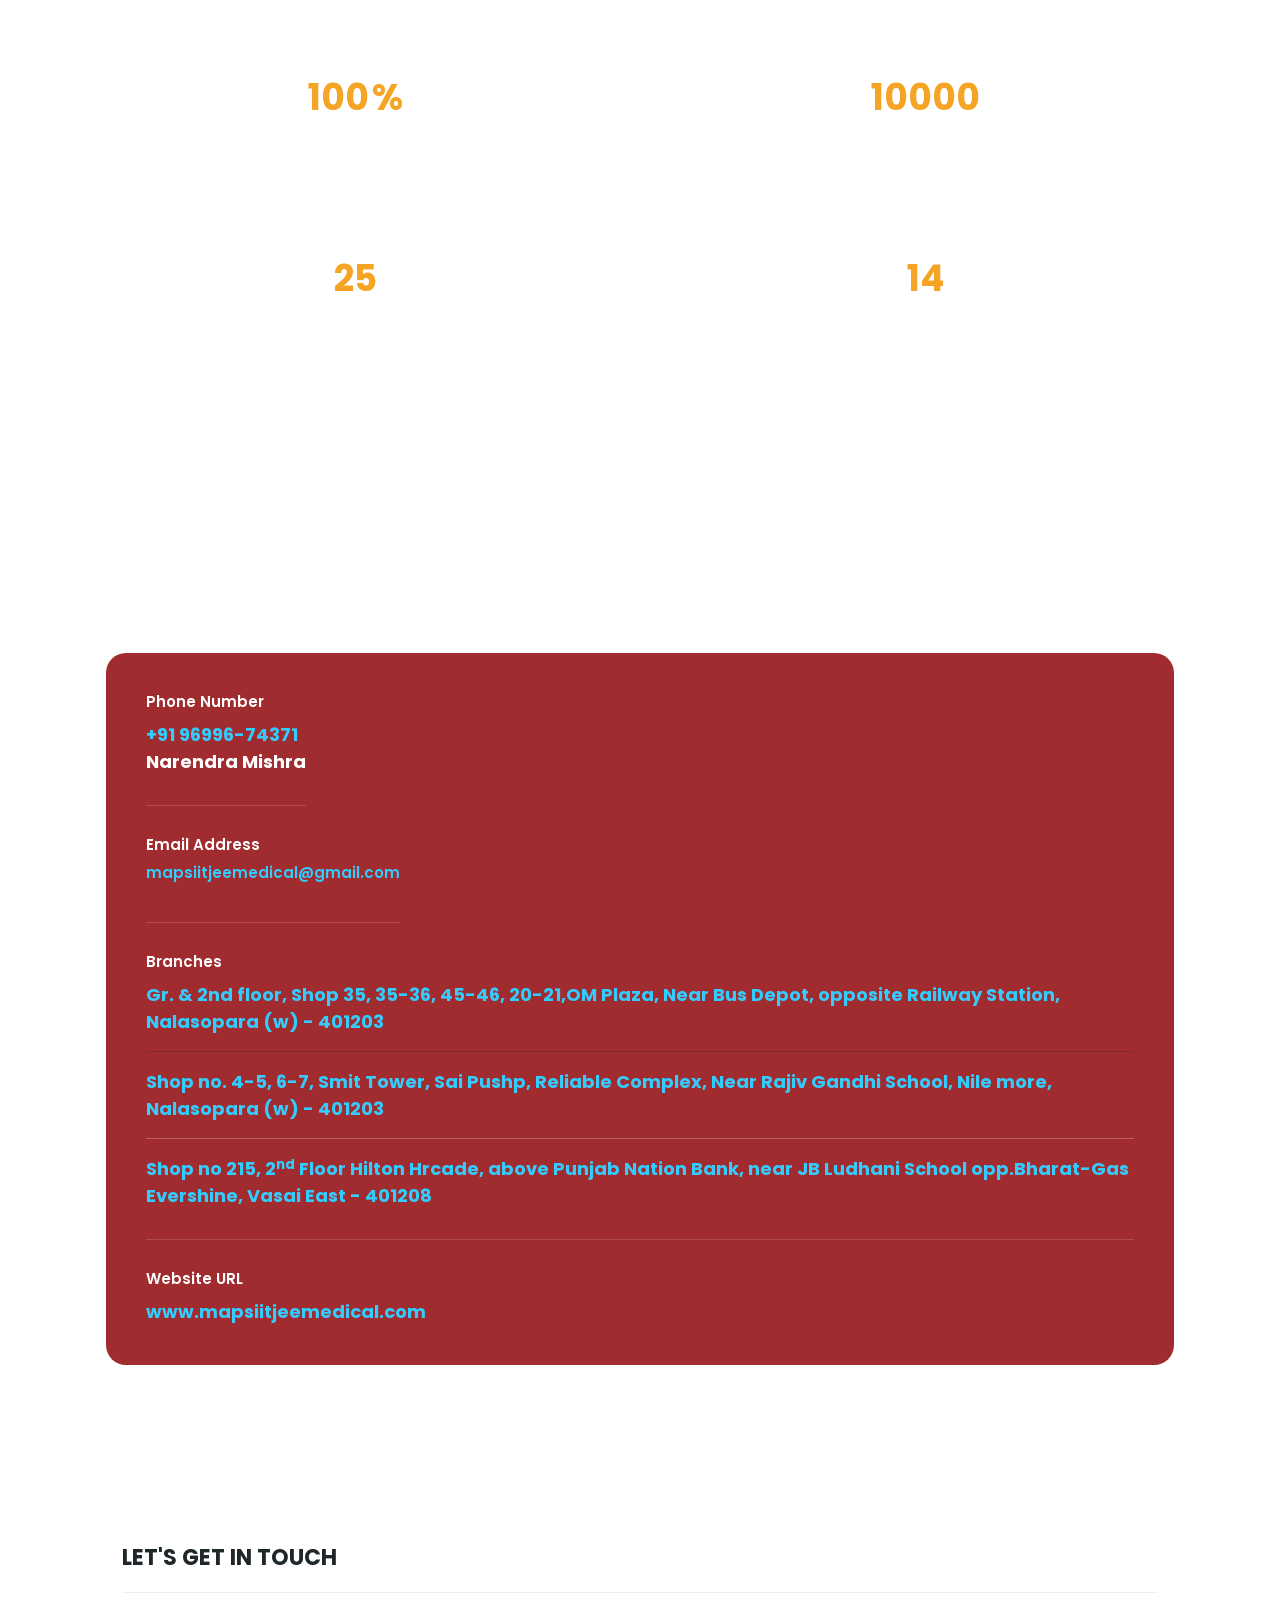
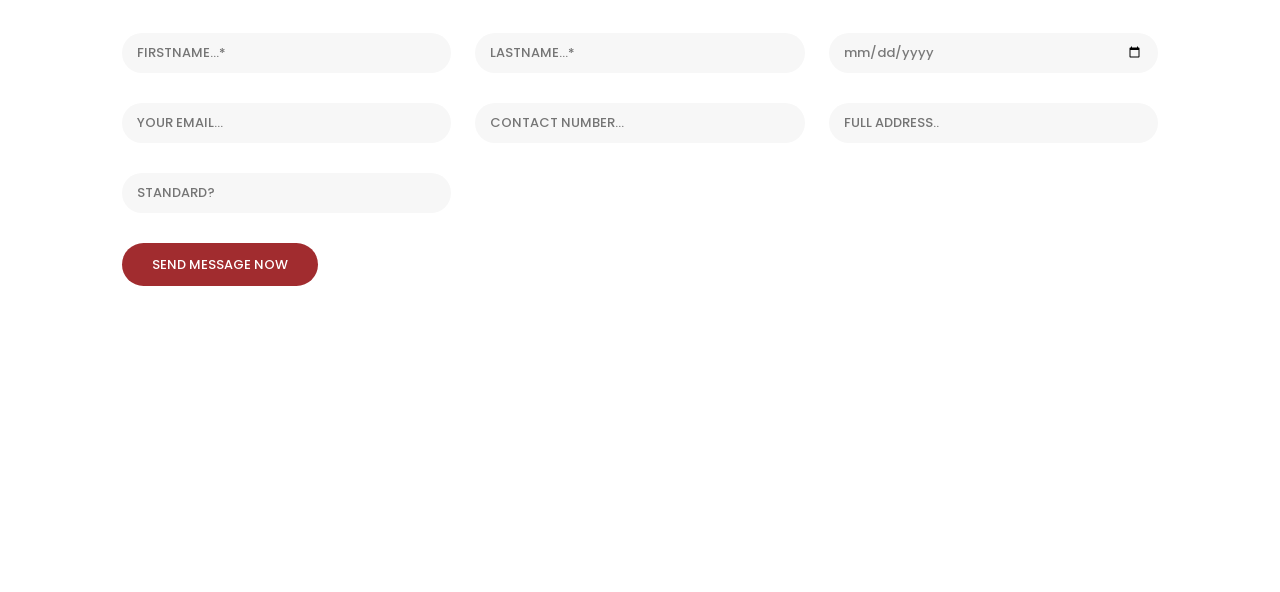
==== commit dea7baa1: "Students" ====
--- a/index.html
+++ b/index.html
@@ -30,9 +30,60 @@
 https://templatemo.com/tm-569-edu-meeting
 
 -->
+    <style>
+      .latest-update-btn {
+        position: fixed;
+        bottom: 25px;
+        right: 25px;
+        background: #dc3545;
+        color: #fff;
+        border: none;
+        padding: 14px 20px;
+        border-radius: 8px;
+        font-weight: 600;
+        cursor: pointer;
+        z-index: 9999;
+        box-shadow: 0 4px 10px rgba(0, 0, 0, 0.3);
+        transition: 0.3s;
+      }
+      .latest-update-btn:hover {
+        background: #b72d39;
+      }
+    </style>
   </head>
+  <!-- LATEST UPDATE BUTTON -->
 
   <body>
+    <button id="latestUpdateBtn" class="latest-update-btn">
+      Latest Update
+    </button>
+
+    <!-- POPUP MODAL -->
+    <div class="modal fade" id="latestUpdateModal" tabindex="-1">
+      <div class="modal-dialog modal-dialog-centered modal-lg">
+        <div class="modal-content">
+          <div class="modal-header">
+            <h5 class="modal-title">Latest Update</h5>
+            <button type="button" class="close" data-dismiss="modal">
+              <span>&times;</span>
+            </button>
+          </div>
+
+          <div class="modal-body" style="text-align: center">
+            <img
+              src="assets/images/Results/WhatsApp Image 2025-11-08 at 12.40.41.jpeg"
+              style="width: 100%; border-radius: 10px"
+              alt="Latest Update"
+            />
+
+            <p style="margin-top: 15px; font-size: 18px">
+              Congratulations to all our students for achieving outstanding
+              results! Admissions now open for new academic batches.
+            </p>
+          </div>
+        </div>
+      </div>
+    </div>
     <!-- Sub Header -->
     <div class="sub-header">
       <div class="container">
@@ -50,13 +101,12 @@
             <nav class="main-nav">
               <!-- ***** Logo Start ***** -->
               <div>
-
                 <a href="index.html" class="logo" style="font-family: Onstage">
                   MAPS EDUCATION
                 </a>
                 <a class="menu-trigger">
-                <span>Menu</span>
-              </a>
+                  <span>Menu</span>
+                </a>
               </div>
               <!-- ***** Logo End ***** -->
               <!-- ***** Menu Start ***** -->
@@ -122,275 +172,11 @@
     </section>
     <!-- ***** Main Banner Area End ***** -->
 
-
-
-    <!-- <section class="upcoming-meetings" id="meetings">
-      <div class="container">
-        <div class="row">
-          <div class="col-lg-12">
-            <div class="section-heading">
-              <h2>Upcoming Meetings</h2>
-            </div>
-          </div>
-          <div class="col-lg-4">
-            <div class="categories">
-              <h4>Meeting Catgories</h4>
-              <ul>
-                <li><a href="#">Sed tempus enim leo</a></li>
-                <li><a href="#">Aenean molestie quis</a></li>
-                <li><a href="#">Cras et metus vestibulum</a></li>
-                <li><a href="#">Nam et condimentum</a></li>
-                <li><a href="#">Phasellus nec sapien</a></li>
-              </ul>
-              <div class="main-button-red">
-                <a href="meetings.html">All Upcoming Meetings</a>
-              </div>
-            </div>
-          </div>
-          <div class="col-lg-8">
-            <div class="row">
-              <div class="col-lg-6">
-                <div class="meeting-item">
-                  <div class="thumb">
-                    <div class="price">
-                      <span>$22.00</span>
-                    </div>
-                    <a href="meeting-details.html"
-                      ><img
-                        src="assets/images/meeting-01.jpg"
-                        alt="New Lecturer Meeting"
-                    /></a>
-                  </div>
-                  <div class="down-content">
-                    <div class="date">
-                      <h6>Nov <span>10</span></h6>
-                    </div>
-                    <a href="meeting-details.html">
-                      <h4>New Lecturers Meeting</h4>
-                    </a>
-                    <p>
-                      Morbi in libero blandit lectus<br />cursus ullamcorper.
-                    </p>
-                  </div>
-                </div>
-              </div>
-              <div class="col-lg-6">
-                <div class="meeting-item">
-                  <div class="thumb">
-                    <div class="price">
-                      <span>$36.00</span>
-                    </div>
-                    <a href="meeting-details.html"
-                      ><img
-                        src="assets/images/meeting-02.jpg"
-                        alt="Online Teaching"
-                    /></a>
-                  </div>
-                  <div class="down-content">
-                    <div class="date">
-                      <h6>Nov <span>24</span></h6>
-                    </div>
-                    <a href="meeting-details.html">
-                      <h4>Online Teaching Techniques</h4>
-                    </a>
-                    <p>
-                      Morbi in libero blandit lectus<br />cursus ullamcorper.
-                    </p>
-                  </div>
-                </div>
-              </div>
-              <div class="col-lg-6">
-                <div class="meeting-item">
-                  <div class="thumb">
-                    <div class="price">
-                      <span>$14.00</span>
-                    </div>
-                    <a href="meeting-details.html"
-                      ><img
-                        src="assets/images/meeting-03.jpg"
-                        alt="Higher Education"
-                    /></a>
-                  </div>
-                  <div class="down-content">
-                    <div class="date">
-                      <h6>Nov <span>26</span></h6>
-                    </div>
-                    <a href="meeting-details.html">
-                      <h4>Higher Education Conference</h4>
-                    </a>
-                    <p>
-                      Morbi in libero blandit lectus<br />cursus ullamcorper.
-                    </p>
-                  </div>
-                </div>
-              </div>
-              <div class="col-lg-6">
-                <div class="meeting-item">
-                  <div class="thumb">
-                    <div class="price">
-                      <span>$48.00</span>
-                    </div>
-                    <a href="meeting-details.html"
-                      ><img
-                        src="assets/images/meeting-04.jpg"
-                        alt="Student Training"
-                    /></a>
-                  </div>
-                  <div class="down-content">
-                    <div class="date">
-                      <h6>Nov <span>30</span></h6>
-                    </div>
-                    <a href="meeting-details.html">
-                      <h4>Student Training Meetup</h4>
-                    </a>
-                    <p>
-                      Morbi in libero blandit lectus<br />cursus ullamcorper.
-                    </p>
-                  </div>
-                </div>
-              </div>
-            </div>
-          </div>
-        </div>
-      </div>
-    </section>
-
-    <section class="apply-now" id="apply">
-      <div class="container">
-        <div class="row">
-          <div class="col-lg-6 align-self-center">
-            <div class="row">
-              <div class="col-lg-12">
-                <div class="item">
-                  <h3>APPLY FOR BACHELOR DEGREE</h3>
-                  <p>
-                    You are allowed to use this edu meeting CSS template for
-                    your school or university or business. You can feel free to
-                    modify or edit this layout.
-                  </p>
-                  <div class="main-button-red">
-                    <div class="scroll-to-section">
-                      <a href="#contact">Join Us Now!</a>
-                    </div>
-                  </div>
-                </div>
-              </div>
-              <div class="col-lg-12">
-                <div class="item">
-                  <h3>APPLY FOR BACHELOR DEGREE</h3>
-                  <p>
-                    You are not allowed to redistribute the template ZIP file on
-                    any other template website. Please contact us for more
-                    information.
-                  </p>
-                  <div class="main-button-yellow">
-                    <div class="scroll-to-section">
-                      <a href="#contact">Join Us Now!</a>
-                    </div>
-                  </div>
-                </div>
-              </div>
-            </div>
-          </div>
-          <div class="col-lg-6">
-            <div class="accordions is-first-expanded">
-              <article class="accordion">
-                <div class="accordion-head">
-                  <span>About Edu Meeting HTML Template</span>
-                  <span class="icon">
-                    <i class="icon fa fa-chevron-right"></i>
-                  </span>
-                </div>
-                <div class="accordion-body">
-                  <div class="content">
-                    <p>
-                      If you want to get the latest collection of HTML CSS
-                      templates for your websites, you may visit
-                      <a
-                        rel="nofollow"
-                        href="https://www.toocss.com/"
-                        target="_blank"
-                        >Too CSS website</a
-                      >. If you need a working contact form script, please visit
-                      <a href="https://templatemo.com/contact" target="_parent"
-                        >our contact page</a
-                      >
-                      for more info.
-                    </p>
-                  </div>
-                </div>
-              </article>
-              <article class="accordion">
-                <div class="accordion-head">
-                  <span>HTML CSS Bootstrap Layout</span>
-                  <span class="icon">
-                    <i class="icon fa fa-chevron-right"></i>
-                  </span>
-                </div>
-                <div class="accordion-body">
-                  <div class="content">
-                    <p>
-                      Etiam posuere metus orci, vel consectetur elit imperdiet
-                      eu. Cras ipsum magna, maximus at semper sit amet, eleifend
-                      eget neque. Nunc facilisis quam purus, sed vulputate augue
-                      interdum vitae. Aliquam a elit massa.<br /><br />
-                      Nulla malesuada elit lacus, ac ultricies massa varius sed.
-                      Etiam eu metus eget nibh consequat aliquet. Proin
-                      fringilla, quam at euismod porttitor, odio odio tempus
-                      ligula, ut feugiat ex erat nec mauris. Donec viverra velit
-                      eget lectus sollicitudin tincidunt.
-                    </p>
-                  </div>
-                </div>
-              </article>
-              <article class="accordion">
-                <div class="accordion-head">
-                  <span>Please tell your friends</span>
-                  <span class="icon">
-                    <i class="icon fa fa-chevron-right"></i>
-                  </span>
-                </div>
-                <div class="accordion-body">
-                  <div class="content">
-                    <p>
-                      Ut vehicula mauris est, sed sodales justo rhoncus eu.
-                      Morbi porttitor quam velit, at ullamcorper justo suscipit
-                      sit amet. Quisque at suscipit mi, non efficitur velit.<br /><br />
-                      Cras et tortor semper, placerat eros sit amet, porta est.
-                      Mauris porttitor sapien et quam volutpat luctus. Nullam
-                      sodales ipsum ac neque ultricies varius.
-                    </p>
-                  </div>
-                </div>
-              </article>
-              <article class="accordion last-accordion">
-                <div class="accordion-head">
-                  <span>Share this to your colleagues</span>
-                  <span class="icon">
-                    <i class="icon fa fa-chevron-right"></i>
-                  </span>
-                </div>
-                <div class="accordion-body">
-                  <div class="content">
-                    <p>
-                      Maecenas suscipit enim libero, vel lobortis justo
-                      condimentum id. Interdum et malesuada fames ac ante ipsum
-                      primis in faucibus.<br /><br />
-                      Sed eleifend metus sit amet magna tristique, posuere
-                      laoreet arcu semper. Nulla pellentesque ut tortor sit amet
-                      maximus. In eu libero ullamcorper, semper nisi quis,
-                      convallis nisi.
-                    </p>
-                  </div>
-                </div>
-              </article>
-            </div>
-          </div>
-        </div>
-      </div>
-    </section> -->
-
-    <section class="our-courses" id="courses" style="padding-bottom: 0px; padding-top: 100px;">
+    <section
+      class="our-courses"
+      id="courses"
+      style="padding-bottom: 0px; padding-top: 100px"
+    >
       <div class="container">
         <div class="row">
           <div class="col-lg-12">
@@ -404,20 +190,6 @@
                 <img src="assets/images/Science (1).avif" alt="Course One" />
                 <div class="down-content">
                   <h4>11th + 12th</h4>
-                  <!-- <div class="info">
-                    <div class="row">
-                      <div class="col-8">
-                        <ul>
-                          <li><i class="fa fa-star"></i></li>
-                          <li><i class="fa fa-star"></i></li>
-                          <li><i class="fa fa-star"></i></li>
-                          <li><i class="fa fa-star"></i></li>
-                          <li><i class="fa fa-star"></i></li>
-                        </ul>
-                      </div>
-              
-                    </div>
-                  </div> -->
                 </div>
               </div>
               <!-- <div class="item">
@@ -429,19 +201,13 @@
               <div class="item">
                 <img src="assets/images/iit jee.jpg" alt />
                 <div class="down-content">
-                  <h4>
-                    IIT-JEE <br />
-                   
-                  </h4>
+                  <h4>IIT-JEE <br /></h4>
                 </div>
               </div>
               <div class="item">
                 <img src="assets/images/Statescope.png" alt />
                 <div class="down-content">
-                  <h4>
-                    NEET
-                    <!-- NEET Entrance Exam Preparation for <br />Bachelor of Medicine and Bachelor of Surgery -->
-                  </h4>
+                  <h4>NEET</h4>
                 </div>
               </div>
               <div class="item">
@@ -462,20 +228,64 @@
                   <h4>NISER</h4>
                 </div>
               </div>
-              <!-- <div class="item">
-                <img
-                  src="assets/images/boy-cartoon-school-design_24640-46012.jpg"
-                  alt
-                />
-                <div class="down-content">
-                  <h4>Secondary Education</h4>
-                </div>
-              </div> -->
+
               <div class="item">
                 <img src="assets/images/Engineering.webp" alt />
                 <div class="down-content">
                   <h4>MHT-CET</h4>
                 </div>
+              </div>
+            </div>
+          </div>
+        </div>
+      </div>
+    </section>
+    <section
+      class="our-courses"
+      id="courses"
+      style="padding-top: 50px; padding-bottom: 50px"
+    >
+      <div class="container">
+        <div class="row">
+          <div class="col-lg-12">
+            <div class="section-heading">
+              <h2>NEET Results</h2>
+            </div>
+          </div>
+          <div class="col-lg-12">
+            <div class="owl-courses-item owl-carousel">
+              <div class="item">
+                <img
+                  src="assets/images/Results/WhatsApp Image 2025-11-08 at 12.36.26.jpeg"
+                  alt="Course One"
+                />
+              </div>
+
+              <div class="item">
+                <img
+                  src="assets/images/Results/WhatsApp Image 2025-11-08 at 12.36.27.jpeg"
+                  alt
+                />
+              </div>
+
+              <div class="item">
+                <img
+                  src="assets/images/Results/WhatsApp Image 2025-11-08 at 12.37.46.jpeg"
+                  alt
+                />
+              </div>
+
+              <div class="item">
+                <img
+                  src="assets/images/Results/WhatsApp Image 2025-11-08 at 12.38.34 (1).jpeg"
+                  alt
+                />
+              </div>
+              <div class="item">
+                <img
+                  src="assets/images/Results/WhatsApp Image 2025-11-08 at 12.38.34.jpeg"
+                  alt
+                />
               </div>
               <!-- <div class="item">
                   <img src="assets/images/course-02.jpg" alt />
@@ -548,111 +358,11 @@
         </div>
       </div>
     </section>
-    <section class="our-courses" id="courses" style="padding-top: 50px; padding-bottom: 50px;">
-      <div class="container">
-        <div class="row">
-          <div class="col-lg-12">
-            <div class="section-heading">
-              <h2>NEET Results</h2>
-            </div>
-          </div>
-          <div class="col-lg-12">
-            <div class="owl-courses-item owl-carousel">
-              <div class="item">
-                <img src="assets/images/Results/WhatsApp Image 2025-11-08 at 12.36.26.jpeg" alt="Course One" />
-              </div>
-        
-          
-              <div class="item">
-                <img src="assets/images/Results/WhatsApp Image 2025-11-08 at 12.36.27.jpeg" alt />
-                
-              </div>
-             
-              <div class="item">
-                <img src="assets/images/Results/WhatsApp Image 2025-11-08 at 12.37.46.jpeg" alt />
-              
-              </div>
-             
-              <div class="item">
-                <img src="assets/images/Results/WhatsApp Image 2025-11-08 at 12.38.34 (1).jpeg" alt />
-                
-              </div>
-              <div class="item">
-                <img src="assets/images/Results/WhatsApp Image 2025-11-08 at 12.38.34.jpeg" alt />
-                
-              </div>
-              <!-- <div class="item">
-                  <img src="assets/images/course-02.jpg" alt />
-                  <div class="down-content">
-                    <h4>Download Free CSS Layouts for your business</h4>
-                    <div class="info">
-                      <div class="row">
-                        <div class="col-8">
-                          <ul>
-                            <li><i class="fa fa-star"></i></li>
-                            <li><i class="fa fa-star"></i></li>
-                            <li><i class="fa fa-star"></i></li>
-                            <li><i class="fa fa-star"></i></li>
-                            <li><i class="fa fa-star"></i></li>
-                          </ul>
-                        </div>
-                        <div class="col-4">
-                          <span>$430</span>
-                        </div>
-                      </div>
-                    </div>
-                  </div>
-                </div>
-                <div class="item">
-                  <img src="assets/images/course-03.jpg" alt />
-                  <div class="down-content">
-                    <h4>Morbi in libero blandit lectus cursus</h4>
-                    <div class="info">
-                      <div class="row">
-                        <div class="col-8">
-                          <ul>
-                            <li><i class="fa fa-star"></i></li>
-                            <li><i class="fa fa-star"></i></li>
-                            <li><i class="fa fa-star"></i></li>
-                            <li><i class="fa fa-star"></i></li>
-                            <li><i class="fa fa-star"></i></li>
-                          </ul>
-                        </div>
-                        <div class="col-4">
-                          <span>$480</span>
-                        </div>
-                      </div>
-                    </div>
-                  </div>
-                </div>
-                <div class="item">
-                  <img src="assets/images/course-04.jpg" alt />
-                  <div class="down-content">
-                    <h4>Curabitur molestie dignissim purus</h4>
-                    <div class="info">
-                      <div class="row">
-                        <div class="col-8">
-                          <ul>
-                            <li><i class="fa fa-star"></i></li>
-                            <li><i class="fa fa-star"></i></li>
-                            <li><i class="fa fa-star"></i></li>
-                            <li><i class="fa fa-star"></i></li>
-                            <li><i class="fa fa-star"></i></li>
-                          </ul>
-                        </div>
-                        <div class="col-4">
-                          <span>$560</span>
-                        </div>
-                      </div>
-                    </div>
-                  </div>
-                </div> -->
-            </div>
-          </div>
-        </div>
-      </div>
-    </section>
-    <section class="our-courses" id="courses" style="padding-top: 50px; padding-bottom: 50px;">
+    <section
+      class="our-courses"
+      id="courses"
+      style="padding-top: 50px; padding-bottom: 50px"
+    >
       <div class="container">
         <div class="row">
           <div class="col-lg-12">
@@ -663,88 +373,24 @@
           <div class="col-lg-12">
             <div class="owl-courses-item owl-carousel">
               <div class="item">
-                <img src="assets/images/Results/WhatsApp Image 2025-11-08 at 12.40.39.jpeg" alt="Course One" />
-              </div>
-        
-          
-              <div class="item">
-                <img src="assets/images/Results/WhatsApp Image 2025-11-08 at 12.40.39 (2).jpeg" alt />
-                
-              </div>
-             
-            
-              <!-- <div class="item">
-                  <img src="assets/images/course-02.jpg" alt />
-                  <div class="down-content">
-                    <h4>Download Free CSS Layouts for your business</h4>
-                    <div class="info">
-                      <div class="row">
-                        <div class="col-8">
-                          <ul>
-                            <li><i class="fa fa-star"></i></li>
-                            <li><i class="fa fa-star"></i></li>
-                            <li><i class="fa fa-star"></i></li>
-                            <li><i class="fa fa-star"></i></li>
-                            <li><i class="fa fa-star"></i></li>
-                          </ul>
-                        </div>
-                        <div class="col-4">
-                          <span>$430</span>
-                        </div>
-                      </div>
-                    </div>
-                  </div>
-                </div>
-                <div class="item">
-                  <img src="assets/images/course-03.jpg" alt />
-                  <div class="down-content">
-                    <h4>Morbi in libero blandit lectus cursus</h4>
-                    <div class="info">
-                      <div class="row">
-                        <div class="col-8">
-                          <ul>
-                            <li><i class="fa fa-star"></i></li>
-                            <li><i class="fa fa-star"></i></li>
-                            <li><i class="fa fa-star"></i></li>
-                            <li><i class="fa fa-star"></i></li>
-                            <li><i class="fa fa-star"></i></li>
-                          </ul>
-                        </div>
-                        <div class="col-4">
-                          <span>$480</span>
-                        </div>
-                      </div>
-                    </div>
-                  </div>
-                </div>
-                <div class="item">
-                  <img src="assets/images/course-04.jpg" alt />
-                  <div class="down-content">
-                    <h4>Curabitur molestie dignissim purus</h4>
-                    <div class="info">
-                      <div class="row">
-                        <div class="col-8">
-                          <ul>
-                            <li><i class="fa fa-star"></i></li>
-                            <li><i class="fa fa-star"></i></li>
-                            <li><i class="fa fa-star"></i></li>
-                            <li><i class="fa fa-star"></i></li>
-                            <li><i class="fa fa-star"></i></li>
-                          </ul>
-                        </div>
-                        <div class="col-4">
-                          <span>$560</span>
-                        </div>
-                      </div>
-                    </div>
-                  </div>
-                </div> -->
+                <img
+                  src="assets/images/Results/WhatsApp Image 2025-11-08 at 12.40.39.jpeg"
+                  alt="Course One"
+                />
+              </div>
+
+              <div class="item">
+                <img
+                  src="assets/images/Results/WhatsApp Image 2025-11-08 at 12.40.39 (2).jpeg"
+                  alt
+                />
+              </div>
             </div>
           </div>
         </div>
       </div>
     </section>
-    <section class="our-courses" id="courses" style="padding-top: 50px;">
+    <section class="our-courses" id="courses" style="padding-top: 50px">
       <div class="container">
         <div class="row">
           <div class="col-lg-12">
@@ -755,82 +401,18 @@
           <div class="col-lg-12">
             <div class="owl-courses-item owl-carousel">
               <div class="item">
-                <img src="assets/images/Results/WhatsApp Image 2025-11-08 at 12.40.40.jpeg" alt="Course One" />
-              </div>
-        
-          
-              <div class="item">
-                <img src="assets/images/Results/WhatsApp Image 2025-11-08 at 12.40.40 (1).jpeg" alt />
-                
-              </div>
-             
-             
-              <!-- <div class="item">
-                  <img src="assets/images/course-02.jpg" alt />
-                  <div class="down-content">
-                    <h4>Download Free CSS Layouts for your business</h4>
-                    <div class="info">
-                      <div class="row">
-                        <div class="col-8">
-                          <ul>
-                            <li><i class="fa fa-star"></i></li>
-                            <li><i class="fa fa-star"></i></li>
-                            <li><i class="fa fa-star"></i></li>
-                            <li><i class="fa fa-star"></i></li>
-                            <li><i class="fa fa-star"></i></li>
-                          </ul>
-                        </div>
-                        <div class="col-4">
-                          <span>$430</span>
-                        </div>
-                      </div>
-                    </div>
-                  </div>
-                </div>
-                <div class="item">
-                  <img src="assets/images/course-03.jpg" alt />
-                  <div class="down-content">
-                    <h4>Morbi in libero blandit lectus cursus</h4>
-                    <div class="info">
-                      <div class="row">
-                        <div class="col-8">
-                          <ul>
-                            <li><i class="fa fa-star"></i></li>
-                            <li><i class="fa fa-star"></i></li>
-                            <li><i class="fa fa-star"></i></li>
-                            <li><i class="fa fa-star"></i></li>
-                            <li><i class="fa fa-star"></i></li>
-                          </ul>
-                        </div>
-                        <div class="col-4">
-                          <span>$480</span>
-                        </div>
-                      </div>
-                    </div>
-                  </div>
-                </div>
-                <div class="item">
-                  <img src="assets/images/course-04.jpg" alt />
-                  <div class="down-content">
-                    <h4>Curabitur molestie dignissim purus</h4>
-                    <div class="info">
-                      <div class="row">
-                        <div class="col-8">
-                          <ul>
-                            <li><i class="fa fa-star"></i></li>
-                            <li><i class="fa fa-star"></i></li>
-                            <li><i class="fa fa-star"></i></li>
-                            <li><i class="fa fa-star"></i></li>
-                            <li><i class="fa fa-star"></i></li>
-                          </ul>
-                        </div>
-                        <div class="col-4">
-                          <span>$560</span>
-                        </div>
-                      </div>
-                    </div>
-                  </div>
-                </div> -->
+                <img
+                  src="assets/images/Results/WhatsApp Image 2025-11-08 at 12.40.40.jpeg"
+                  alt="Course One"
+                />
+              </div>
+
+              <div class="item">
+                <img
+                  src="assets/images/Results/WhatsApp Image 2025-11-08 at 12.40.40 (1).jpeg"
+                  alt
+                />
+              </div>
             </div>
           </div>
         </div>
@@ -866,7 +448,9 @@
                   <div class="col-12">
                     <div class="count-area-content">
                       <div class="count-digit">10000</div>
-                      <div class="count-title">Total satisfied students and Parents</div>
+                      <div class="count-title">
+                        Total satisfied students and Parents
+                      </div>
                     </div>
                   </div>
                   <div class="col-12">
@@ -897,19 +481,17 @@
                       ><a href="tel:969-967-4371">+91 96996-74371 </a
                       ><br />Narendra Mishra</span
                     >
-                    <!-- <span
-                      ><a href="tel:895-664-413">+91 89566-44133 </a><br />
-                      Aakash Tiwari</span
-                    >
-                    <span
-                      ><a href="tel:762-002-9016">+91 76200-29016 </a><br />
-                      Nandini Dubey</span
-                    > -->
                   </li>
                   <br />
                   <li>
                     <h6>Email Address</h6>
-                    <span><h6><a href="mailto:mapsiitjeemedical@gmail.com">mapsiitjeemedical@gmail.com</a></h6></span>
+                    <span
+                      ><h6>
+                        <a href="mailto:mapsiitjeemedical@gmail.com"
+                          >mapsiitjeemedical@gmail.com</a
+                        >
+                      </h6></span
+                    >
                   </li>
                   <li>
                     <h6>Branches</h6>
@@ -942,13 +524,12 @@
                         href="https://www.google.com/maps/place/Hilton+Arcade+Shopping+centre+Premises/@19.4018507,72.8366267,17z/data=!4m14!1m7!3m6!1s0x3be7afc5f9ff7213:0xf72acd5d3b4cb0b5!2sHilton+Arcade+Shopping+centre+Premises!8m2!3d19.4018507!4d72.8392016!16s%2Fg%2F11sp92zdk5!3m5!1s0x3be7afc5f9ff7213:0xf72acd5d3b4cb0b5!8m2!3d19.4018507!4d72.8392016!16s%2Fg%2F11sp92zdk5?entry=ttu&g_ep=EgoyMDI0MTIxMS4wIKXMDSoASAFQAw%3D%3D"
                         target="_blank"
                       >
-                      Shop no 215, 2<sup>nd</sup> Floor Hilton Hrcade, above Punjab Nation Bank, near JB Ludhani School opp.Bharat-Gas 
-                      Evershine, Vasai East - 401208
+                        Shop no 215, 2<sup>nd</sup> Floor Hilton Hrcade, above
+                        Punjab Nation Bank, near JB Ludhani School
+                        opp.Bharat-Gas Evershine, Vasai East - 401208
                       </a>
                     </span>
                     <!-- <hr /> -->
-
-                  
                   </li>
                   <li>
                     <h6>Website URL</h6>
@@ -1051,29 +632,7 @@
                         />
                       </fieldset>
                     </div>
-                    <!-- <div class="col-lg-4">
-                      <fieldset>
-                        <input
-                          name="subject"
-                          type="text"
-                          id="subject"
-                          placeholder="SUBJECT...*"
-                          required
-                        />
-                      </fieldset>
-                    </div>
-                    <div class="col-lg-12">
-                      <fieldset>
-                        <textarea
-                          name="message"
-                          type="text"
-                          class="form-control"
-                          id="message"
-                          placeholder="YOUR MESSAGE..."
-                          required
-                        ></textarea>
-                      </fieldset>
-                    </div> -->
+
                     <div class="col-lg-4">
                       <fieldset>
                         <input
@@ -1104,11 +663,12 @@
       </div>
     </section>
 
-    <!-- Scripts -->
-    <!-- Bootstrap core JavaScript -->
+    <script src="assets/js/tailwind.js"></script>
     <script src="vendor/jquery/jquery.min.js"></script>
     <script src="vendor/bootstrap/js/bootstrap.bundle.min.js"></script>
-
+    <script src="vendor/owl/js/owl-carousel.js"></script>
+    <script src="assets/js/isotope.min.js"></script>
+    <script src="assets/js/custom.js"></script>
     <script src="assets/js/isotope.min.js"></script>
     <script src="assets/js/owl-carousel.js"></script>
     <script src="assets/js/lightbox.js"></script>
@@ -1117,6 +677,14 @@
     <script src="assets/js/slick-slider.js"></script>
     <script src="assets/js/custom.js"></script>
     <script src="assets/js/tailwind.js"></script>
+    <script>
+      $(document).ready(function () {
+        $("#latestUpdateBtn").on("click", function () {
+          $("#latestUpdateModal").modal("show");
+        });
+      });
+    </script>
+
     <script>
       //according to loftblog tut
       $(".nav li:first").addClass("active");
@@ -1170,6 +738,10 @@
       $(window).scroll(function () {
         checkSection();
       });
+
+      $("#latestUpdateBtn").click(function () {
+        $("#latestUpdateModal").modal("show");
+      });
     </script>
   </body>
 </html>
